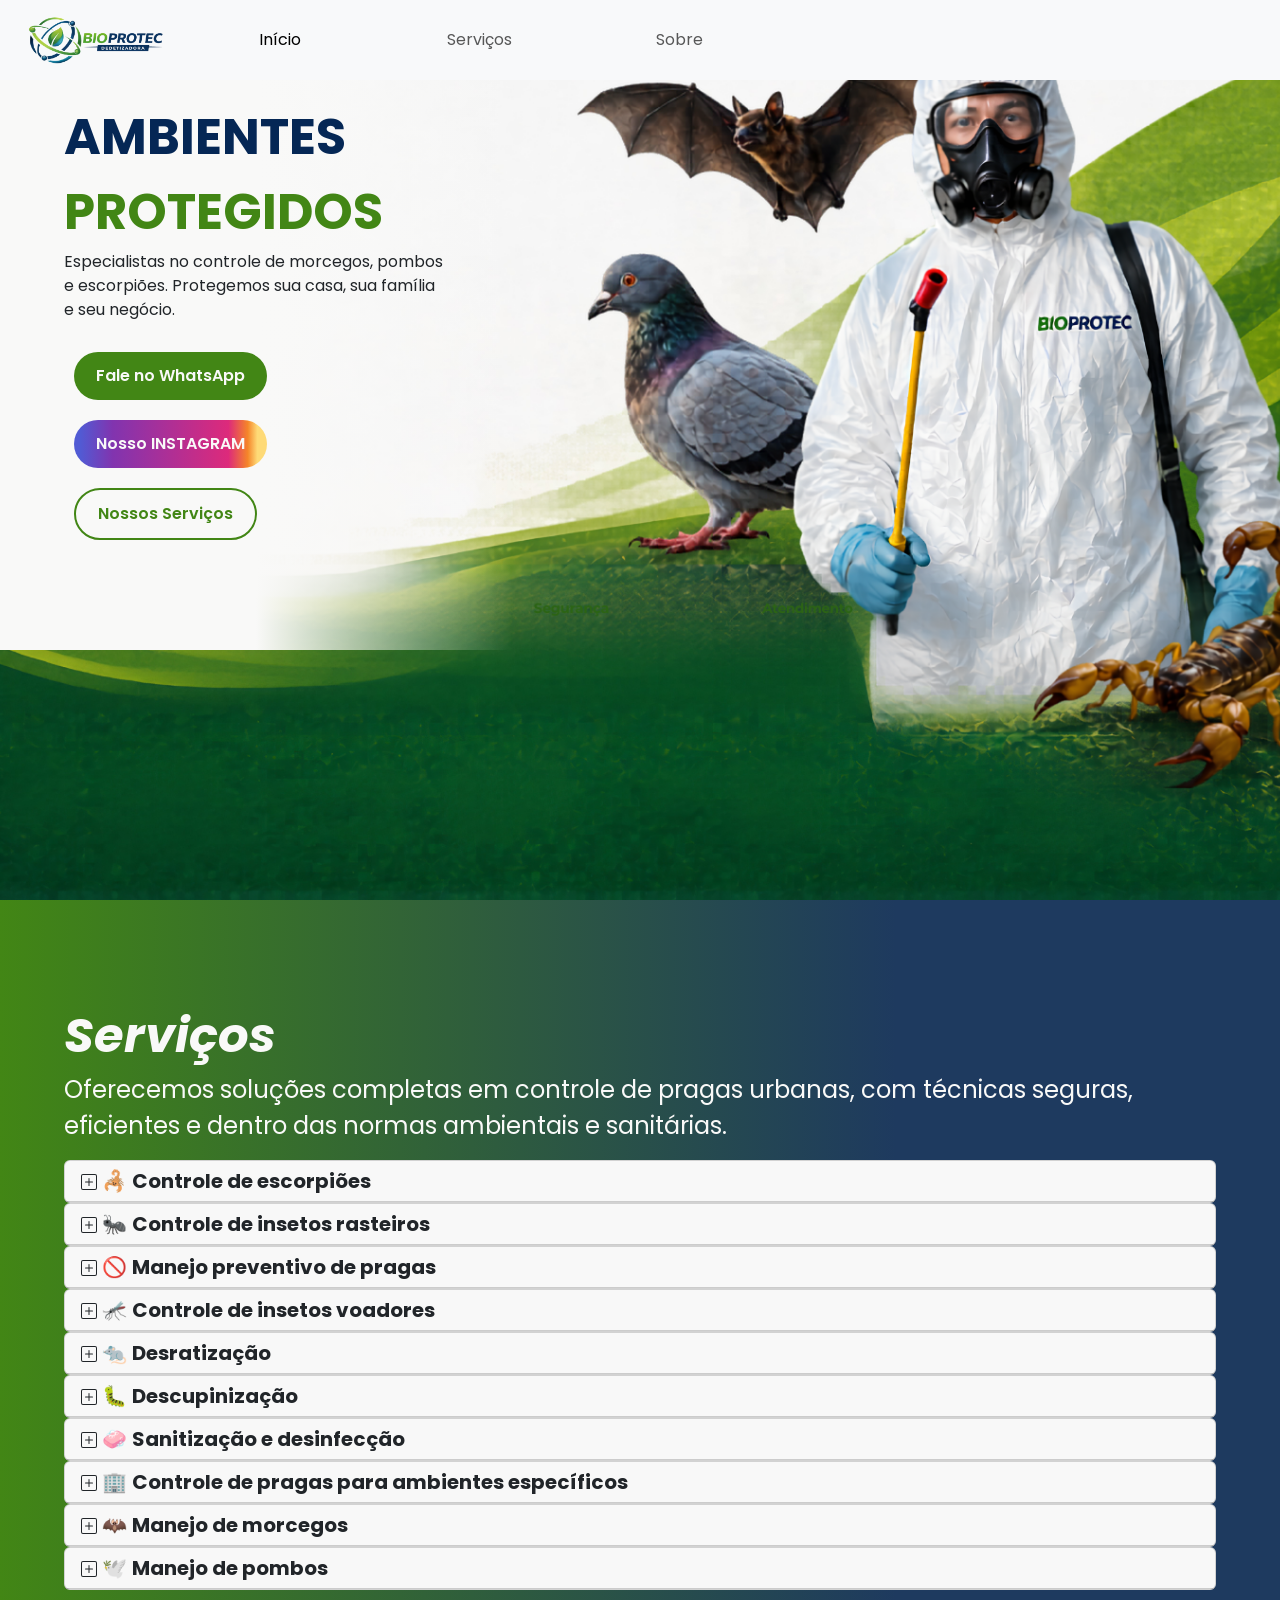
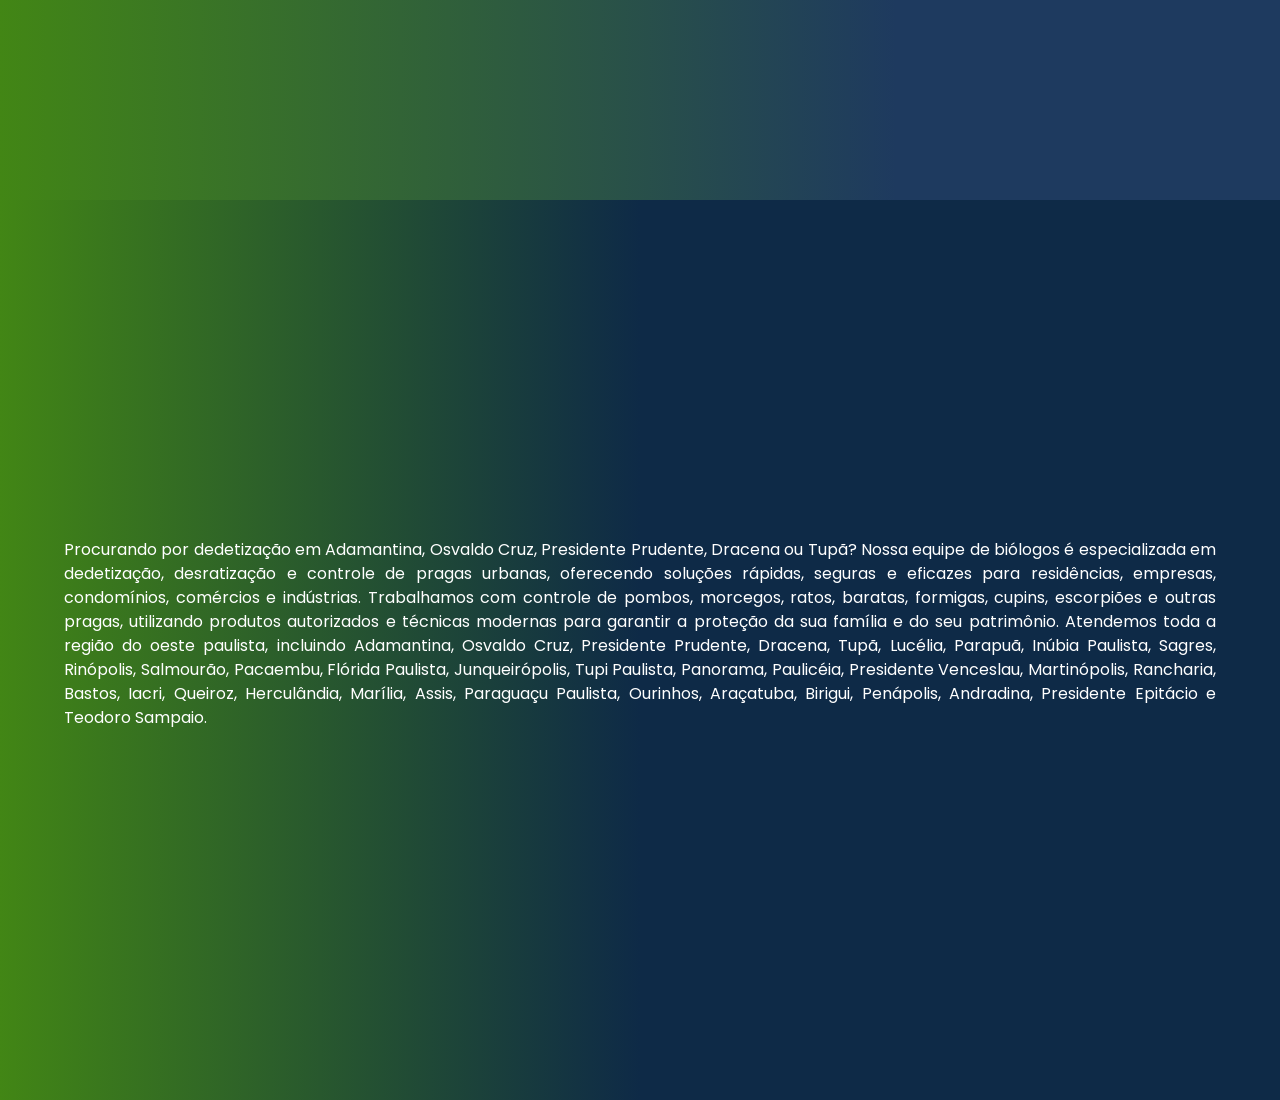
==== index.html @ 08769615 "incluindo tag google novamente" ====
<!DOCTYPE html>
<html lang="pt-br">
<head>
  <meta charset="UTF-8">
  <meta name="viewport" content="width=device-width, initial-scale=1.0">
  <title>Bioprotec Dedetizadora</title>

  <link rel="icon" href="bioprotec.ico" type="image/x-icon">

  <link href="https://cdn.jsdelivr.net/npm/bootstrap@5.0.2/dist/css/bootstrap.min.css" rel="stylesheet" integrity="sha384-EVSTQN3/azprG1Anm3QDgpJLIm9Nao0Yz1ztcQTwFspd3yD65VohhpuuCOmLASjC" crossorigin="anonymous">
  <script src="https://cdn.jsdelivr.net/npm/bootstrap@5.0.2/dist/js/bootstrap.bundle.min.js" integrity="sha384-MrcW6ZMFYlzcLA8Nl+NtUVF0sA7MsXsP1UyJoMp4YLEuNSfAP+JcXn/tWtIaxVXM" crossorigin="anonymous"></script>

  <link href="https://fonts.googleapis.com/css2?family=Poppins:wght@300;400;600;800&display=swap" rel="stylesheet">
  <link rel="stylesheet" href="index.css"></link>
  <!-- Google tag (gtag.js) -->
  <script async src="https://www.googletagmanager.com/gtag/js?id=AW-18064496749"></script>
  <script>
    window.dataLayer = window.dataLayer || [];
    function gtag(){dataLayer.push(arguments);}
    gtag('js', new Date());

    gtag('config', 'AW-18064496749');
  </script>

</head>
<body>

  <!-- Google tag (gtag.js) -->
  <script async src="https://www.googletagmanager.com/gtag/js?id=AW-18064496749"></script>
  <script>
    window.dataLayer = window.dataLayer || [];
    function gtag(){dataLayer.push(arguments);}
    gtag('js', new Date());

    gtag('config', 'AW-18064496749');
  </script>


  <nav class="navbar navbar-expand-lg navbar-light bg-light">
    <div class="container-fluid">
      <img src="img/logo.png" class="logo">
      <button class="navbar-toggler" type="button" data-bs-toggle="collapse" data-bs-target="#navbarTogglerDemo03" aria-controls="navbarTogglerDemo03" aria-expanded="false" aria-label="Toggle navigation">
        <span class="navbar-toggler-icon"></span>
      </button>
      <div class="collapse navbar-collapse" id="navbarTogglerDemo03">
        <ul class="navbar-nav me-auto mb-2 mb-lg-0">
          <li class="nav-item">
            <a class="nav-link active" aria-current="page" href="#">Início</a>
          </li>
          <li class="nav-item">
            <a class="nav-link" href="#servicos">Serviços</a>
          </li>
          <li class="nav-item">
            <a class="nav-link" href="#about">Sobre</a>
          </li>
        </ul>
      </div>
    </div>
  </nav>

  <section class="banner first">

    <div class="banner-text">
      <p class="titleAzul">AMBIENTES</p>
      <p class="titleVerde">PROTEGIDOS</p>
      <p class="description">
        Especialistas no controle de morcegos, pombos e escorpiões.
        Protegemos sua casa, sua família e seu negócio.
      </p>

      <div class="buttons">
        <a target="_blank" href="https://wa.me/5518997624189" class="btn btn-primario">Fale no WhatsApp</a>
        <a target="_blank" href="https://www.instagram.com/bioprotecdedetizadora?igsh=MXU1cW51bTk0NG4wMQ==" 
           class="btn btn-primario" 
           style="background: linear-gradient(90deg, #515BD4 3%, #8134AF 20%, #DD2A7B 80%, #F58529 90%, #FEDA77 95%);">Nosso INSTAGRAM</a>
        <a href="#servicos" class="btn btn-invertido">Nossos Serviços</a>
      </div>
    </div>

  </section>

  <section class="servicos" id="servicos">
    <div class="sectionHeader">
      <span class="sectionTitle">Serviços</span>
      <p class="sectionText">Oferecemos soluções completas em controle de pragas urbanas, com técnicas seguras, eficientes e dentro das normas ambientais e sanitárias.</p>
    </div>

    <div id="accordion" class="servicosItem">

      <div class="card">
        <div style="cursor: pointer;" class="card-header collapsed" id="headingOne" data-bs-toggle="collapse" data-bs-target="#collapseOne" aria-expanded="false" aria-controls="collapseOne">
          <h5 class="mb-0">
            <svg xmlns="http://www.w3.org/2000/svg" width="16" height="16" fill="currentColor" class="bi bi-plus-square" viewBox="0 0 16 16">
              <path d="M14 1a1 1 0 0 1 1 1v12a1 1 0 0 1-1 1H2a1 1 0 0 1-1-1V2a1 1 0 0 1 1-1zM2 0a2 2 0 0 0-2 2v12a2 2 0 0 0 2 2h12a2 2 0 0 0 2-2V2a2 2 0 0 0-2-2z"/>
              <path d="M8 4a.5.5 0 0 1 .5.5v3h3a.5.5 0 0 1 0 1h-3v3a.5.5 0 0 1-1 0v-3h-3a.5.5 0 0 1 0-1h3v-3A.5.5 0 0 1 8 4"/>
            </svg>
            🦂 <strong>Controle de escorpiões</strong>
          </h5>
        </div>

        <div id="collapseOne" class="collapse" aria-labelledby="headingOne" data-bs-parent="#accordion">
          <div class="card-body">
            Serviço prioritário de prevenção e eliminação de escorpiões em ambientes residenciais, comerciais e industriais. O trabalho inclui aplicação de produtos em áreas críticas como ralos, frestas, jardins e entulhos, além de medidas preventivas para reduzir abrigos e a presença de insetos que servem de alimento, diminuindo significativamente o risco de aparecimento desses animais peçonhentos.
          </div>
        </div>
      </div>

      <div class="card">
        <div style="cursor: pointer;" class="card-header" id="headingTwo" data-bs-toggle="collapse" data-bs-target="#collapseTwo" aria-expanded="false" aria-controls="collapseTwo">
          <h5 class="mb-0">
            <svg xmlns="http://www.w3.org/2000/svg" width="16" height="16" fill="currentColor" class="bi bi-plus-square" viewBox="0 0 16 16">
              <path d="M14 1a1 1 0 0 1 1 1v12a1 1 0 0 1-1 1H2a1 1 0 0 1-1-1V2a1 1 0 0 1 1-1zM2 0a2 2 0 0 0-2 2v12a2 2 0 0 0 2 2h12a2 2 0 0 0 2-2V2a2 2 0 0 0-2-2z"/>
              <path d="M8 4a.5.5 0 0 1 .5.5v3h3a.5.5 0 0 1 0 1h-3v3a.5.5 0 0 1-1 0v-3h-3a.5.5 0 0 1 0-1h3v-3A.5.5 0 0 1 8 4"/>
            </svg>
            🐜 <strong>Controle de insetos rasteiros</strong>
          </h5>
        </div>

        <div id="collapseTwo" class="collapse" aria-labelledby="headingTwo" data-bs-parent="#accordion">
          <div class="card-body">
            Eliminação e prevenção de baratas, formigas, pulgas e traças, com aplicação de produtos específicos e medidas de bloqueio para evitar reinfestações.
          </div>
        </div>
      </div>

      <div class="card">
        <div style="cursor: pointer;" class="card-header" id="headingThree" data-bs-toggle="collapse" data-bs-target="#collapseThree" aria-expanded="false" aria-controls="collapseThree">
          <h5 class="mb-0">
            <svg xmlns="http://www.w3.org/2000/svg" width="16" height="16" fill="currentColor" class="bi bi-plus-square" viewBox="0 0 16 16">
              <path d="M14 1a1 1 0 0 1 1 1v12a1 1 0 0 1-1 1H2a1 1 0 0 1-1-1V2a1 1 0 0 1 1-1zM2 0a2 2 0 0 0-2 2v12a2 2 0 0 0 2 2h12a2 2 0 0 0 2-2V2a2 2 0 0 0-2-2z"/>
              <path d="M8 4a.5.5 0 0 1 .5.5v3h3a.5.5 0 0 1 0 1h-3v3a.5.5 0 0 1-1 0v-3h-3a.5.5 0 0 1 0-1h3v-3A.5.5 0 0 1 8 4"/>
            </svg>
            🚫 <strong>Manejo preventivo de pragas</strong>
          </h5>
        </div>

        <div id="collapseThree" class="collapse" aria-labelledby="headingThree" data-bs-parent="#accordion">
          <div class="card-body">
            Ações preventivas como inspeções, monitoramento e aplicação estratégica de produtos para evitar infestações futuras.
          </div>
        </div>
      </div>

      <div class="card">
        <div style="cursor: pointer;" class="card-header" id="headingFour" data-bs-toggle="collapse" data-bs-target="#collapseFour" aria-expanded="false" aria-controls="collapseFour">
          <h5 class="mb-0">
            <svg xmlns="http://www.w3.org/2000/svg" width="16" height="16" fill="currentColor" class="bi bi-plus-square" viewBox="0 0 16 16">
              <path d="M14 1a1 1 0 0 1 1 1v12a1 1 0 0 1-1 1H2a1 1 0 0 1-1-1V2a1 1 0 0 1 1-1zM2 0a2 2 0 0 0-2 2v12a2 2 0 0 0 2 2h12a2 2 0 0 0 2-2V2a2 2 0 0 0-2-2z"/>
              <path d="M8 4a.5.5 0 0 1 .5.5v3h3a.5.5 0 0 1 0 1h-3v3a.5.5 0 0 1-1 0v-3h-3a.5.5 0 0 1 0-1h3v-3A.5.5 0 0 1 8 4"/>
            </svg>
            🦟 <strong>Controle de insetos voadores</strong>
          </h5>
        </div>

        <div id="collapseFour" class="collapse" aria-labelledby="headingFour" data-bs-parent="#accordion">
          <div class="card-body">
            Combate a mosquitos, moscas, marimbondos e outros insetos voadores, reduzindo riscos à saúde e o desconforto em ambientes internos e externos.
          </div>
        </div>
      </div>

      <div class="card">
        <div style="cursor: pointer;" class="card-header" id="headingFive" data-bs-toggle="collapse" data-bs-target="#collapseFive" aria-expanded="false" aria-controls="collapseFive">
          <h5 class="mb-0">
            <svg xmlns="http://www.w3.org/2000/svg" width="16" height="16" fill="currentColor" class="bi bi-plus-square" viewBox="0 0 16 16">
              <path d="M14 1a1 1 0 0 1 1 1v12a1 1 0 0 1-1 1H2a1 1 0 0 1-1-1V2a1 1 0 0 1 1-1zM2 0a2 2 0 0 0-2 2v12a2 2 0 0 0 2 2h12a2 2 0 0 0 2-2V2a2 2 0 0 0-2-2z"/>
              <path d="M8 4a.5.5 0 0 1 .5.5v3h3a.5.5 0 0 1 0 1h-3v3a.5.5 0 0 1-1 0v-3h-3a.5.5 0 0 1 0-1h3v-3A.5.5 0 0 1 8 4"/>
            </svg>
            🐀 <strong>Desratização</strong>
          </h5>
        </div>

        <div id="collapseFive" class="collapse" aria-labelledby="headingFive" data-bs-parent="#accordion">
          <div class="card-body">
            Controle de ratos e camundongos por meio de iscas, armadilhas e vedação de acessos, garantindo a eliminação e prevenção de novas infestações.
          </div>
        </div>
      </div>

      <div class="card">
        <div style="cursor: pointer;" class="card-header" id="headingSix" data-bs-toggle="collapse" data-bs-target="#collapseSix" aria-expanded="false" aria-controls="collapseSix">
          <h5 class="mb-0">
            <svg xmlns="http://www.w3.org/2000/svg" width="16" height="16" fill="currentColor" class="bi bi-plus-square" viewBox="0 0 16 16">
              <path d="M14 1a1 1 0 0 1 1 1v12a1 1 0 0 1-1 1H2a1 1 0 0 1-1-1V2a1 1 0 0 1 1-1zM2 0a2 2 0 0 0-2 2v12a2 2 0 0 0 2 2h12a2 2 0 0 0 2-2V2a2 2 0 0 0-2-2z"/>
              <path d="M8 4a.5.5 0 0 1 .5.5v3h3a.5.5 0 0 1 0 1h-3v3a.5.5 0 0 1-1 0v-3h-3a.5.5 0 0 1 0-1h3v-3A.5.5 0 0 1 8 4"/>
            </svg>
            🐛 <strong>Descupinização</strong>
          </h5>
        </div>

        <div id="collapseSix" class="collapse" aria-labelledby="headingSix" data-bs-parent="#accordion">
          <div class="card-body">
            Tratamento especializado contra cupins, protegendo estruturas, móveis e madeiras com técnicas de aplicação preventiva e corretiva.
          </div>
        </div>
      </div>

      <div class="card">
        <div style="cursor: pointer;" class="card-header" id="headingSeven" data-bs-toggle="collapse" data-bs-target="#collapseSeven" aria-expanded="false" aria-controls="collapseSeven">
          <h5 class="mb-0">
            <svg xmlns="http://www.w3.org/2000/svg" width="16" height="16" fill="currentColor" class="bi bi-plus-square" viewBox="0 0 16 16">
              <path d="M14 1a1 1 0 0 1 1 1v12a1 1 0 0 1-1 1H2a1 1 0 0 1-1-1V2a1 1 0 0 1 1-1zM2 0a2 2 0 0 0-2 2v12a2 2 0 0 0 2 2h12a2 2 0 0 0 2-2V2a2 2 0 0 0-2-2z"/>
              <path d="M8 4a.5.5 0 0 1 .5.5v3h3a.5.5 0 0 1 0 1h-3v3a.5.5 0 0 1-1 0v-3h-3a.5.5 0 0 1 0-1h3v-3A.5.5 0 0 1 8 4"/>
            </svg>
            🧼 <strong>Sanitização e desinfecção</strong>
          </h5>
        </div>

        <div id="collapseSeven" class="collapse" aria-labelledby="headingSeven" data-bs-parent="#accordion">
          <div class="card-body">
            Higienização profunda de ambientes para eliminação de vírus, bactérias e fungos, promovendo mais segurança e bem-estar.
          </div>
        </div>
      </div>

      <div class="card">
        <div style="cursor: pointer;" class="card-header" id="headingEight" data-bs-toggle="collapse" data-bs-target="#collapseEight" aria-expanded="false" aria-controls="collapseEight">
          <h5 class="mb-0">
            <svg xmlns="http://www.w3.org/2000/svg" width="16" height="16" fill="currentColor" class="bi bi-plus-square" viewBox="0 0 16 16">
              <path d="M14 1a1 1 0 0 1 1 1v12a1 1 0 0 1-1 1H2a1 1 0 0 1-1-1V2a1 1 0 0 1 1-1zM2 0a2 2 0 0 0-2 2v12a2 2 0 0 0 2 2h12a2 2 0 0 0 2-2V2a2 2 0 0 0-2-2z"/>
              <path d="M8 4a.5.5 0 0 1 .5.5v3h3a.5.5 0 0 1 0 1h-3v3a.5.5 0 0 1-1 0v-3h-3a.5.5 0 0 1 0-1h3v-3A.5.5 0 0 1 8 4"/>
            </svg>
            🏢 <strong>Controle de pragas para ambientes específicos</strong>
          </h5>
        </div>

        <div id="collapseEight" class="collapse" aria-labelledby="headingEight" data-bs-parent="#accordion">
          <div class="card-body">
            Soluções personalizadas para residências, comércios, indústrias, restaurantes, condomínios e instituições de saúde, respeitando exigências sanitárias.
          </div>
        </div>
      </div>

      <div class="card">
        <div style="cursor: pointer;" class="card-header" id="headingNine" data-bs-toggle="collapse" data-bs-target="#collapseNine" aria-expanded="false" aria-controls="collapseNine">
          <h5 class="mb-0">
            <svg xmlns="http://www.w3.org/2000/svg" width="16" height="16" fill="currentColor" class="bi bi-plus-square" viewBox="0 0 16 16">
              <path d="M14 1a1 1 0 0 1 1 1v12a1 1 0 0 1-1 1H2a1 1 0 0 1-1-1V2a1 1 0 0 1 1-1zM2 0a2 2 0 0 0-2 2v12a2 2 0 0 0 2 2h12a2 2 0 0 0 2-2V2a2 2 0 0 0-2-2z"/>
              <path d="M8 4a.5.5 0 0 1 .5.5v3h3a.5.5 0 0 1 0 1h-3v3a.5.5 0 0 1-1 0v-3h-3a.5.5 0 0 1 0-1h3v-3A.5.5 0 0 1 8 4"/>
            </svg>
            🦇 <strong>Manejo de morcegos</strong>
          </h5>
        </div>

        <div id="collapseNine" class="collapse" aria-labelledby="headingNine" data-bs-parent="#accordion">
          <div class="card-body">
            Controle seguro e não letal da presença de morcegos, com técnicas de exclusão e vedação de acessos, respeitando a legislação ambiental.
          </div>
        </div>
      </div>

      <div class="card">
        <div style="cursor: pointer;" class="card-header" id="headingTen" data-bs-toggle="collapse" data-bs-target="#collapseTen" aria-expanded="false" aria-controls="collapseTen">
          <h5 class="mb-0">
            <svg xmlns="http://www.w3.org/2000/svg" width="16" height="16" fill="currentColor" class="bi bi-plus-square" viewBox="0 0 16 16">
              <path d="M14 1a1 1 0 0 1 1 1v12a1 1 0 0 1-1 1H2a1 1 0 0 1-1-1V2a1 1 0 0 1 1-1zM2 0a2 2 0 0 0-2 2v12a2 2 0 0 0 2 2h12a2 2 0 0 0 2-2V2a2 2 0 0 0-2-2z"/>
              <path d="M8 4a.5.5 0 0 1 .5.5v3h3a.5.5 0 0 1 0 1h-3v3a.5.5 0 0 1-1 0v-3h-3a.5.5 0 0 1 0-1h3v-3A.5.5 0 0 1 8 4"/>
            </svg>
            🕊️ <strong>Manejo de pombos</strong>
          </h5>
        </div>

        <div id="collapseTen" class="collapse" aria-labelledby="headingTen" data-bs-parent="#accordion">
          <div class="card-body">
            Métodos de afastamento e controle de pombos em áreas urbanas, utilizando barreiras físicas e repelentes para evitar riscos à saúde e danos estruturais.
          </div>
        </div>
      </div>

    </div>
  
  </section>

  
  <section class="footer" id="about">
    <div class="footer-content">

      <p>Procurando por dedetização em Adamantina, Osvaldo Cruz, Presidente Prudente, Dracena ou Tupã? 
        Nossa equipe de biólogos é especializada em dedetização, desratização e controle de pragas urbanas, 
        oferecendo soluções rápidas, seguras e eficazes para residências, empresas, condomínios, comércios 
        e indústrias. Trabalhamos com controle de pombos, morcegos, ratos, baratas, formigas, cupins, 
        escorpiões e outras pragas, utilizando produtos autorizados e técnicas modernas para garantir a 
        proteção da sua família e do seu patrimônio.
        Atendemos toda a região do oeste paulista, incluindo Adamantina, Osvaldo Cruz, Presidente Prudente, 
        Dracena, Tupã, Lucélia, Parapuã, Inúbia Paulista, Sagres, Rinópolis, Salmourão, Pacaembu, 
        Flórida Paulista, Junqueirópolis, Tupi Paulista, Panorama, Paulicéia, Presidente Venceslau, 
        Martinópolis, Rancharia, Bastos, Iacri, Queiroz, Herculândia, Marília, Assis, Paraguaçu Paulista, 
        Ourinhos, Araçatuba, Birigui, Penápolis, Andradina, Presidente Epitácio e Teodoro Sampaio.</p>
      <p>
        
      </p>
    </div>

  </section>

</body>
</html>
---- index.css ----
/* width */
    ::-webkit-scrollbar {
      width: 10px;
    }

    /* Track */
    ::-webkit-scrollbar-track {
      background: #e5ffd3; 
    }
    
    /* Handle */
    ::-webkit-scrollbar-thumb {
      background: #c5ff9e; 
    }

    /* Handle on hover */
    ::-webkit-scrollbar-thumb:hover {
      background: #88de4f; 
    }

    * {
      margin: 0;
      padding: 0;
      box-sizing: border-box;
      font-family: 'Poppins', sans-serif;
    }

    body {
      background: #F9F9F8;
      overflow-x: hidden;
      min-width: 500px;
    }

    section{
      padding: 100px 5%;
      min-height: 100vh;
      width: 100vw;
      min-width: 500px;
      z-index: 1;
    }

    .servicos{
      background: linear-gradient(270deg, #1e3a5f 30%, #428615 100%);
      color: #F9F9F8;
      padding: 100px 5%;
    }

    .contatos{
      background: linear-gradient(270deg, #1e3a5f 30%, #428615 100%);
      color: #F9F9F8;
      padding: 100px 5%;
    }

    .itemHeader{
      background-color: #F9F9F8;
      width: 100%;
      height: 50px;
      
      display: flex;
      align-items: center;
      padding: 10px;
    }

    .servicosItem{
      text-decoration: none;
      color:#428615;
      font-size: 16px;
      vertical-align: middle;

    }

    .sectionText{
      color: #F9F9F8;
      font-size: 24px;
    }

    .sectionTitle{
      font-size: 48px;
      font-weight: bold;
      font-style: italic;
      color:#F9F9F8;
    }

    .contatos{
  
    }

    .logo {
      height: 50px;
    }

    .logo span {
      color: #428615;
    }

    .navbar{
      position: fixed;
      top: 0;
      height: min-content;
    }

    nav{
      display: flex;
      width: 100vw;
      height: 100%;
      font-size: 16px;
      padding-top: 0px !important;
      padding-bottom: 0px !important;
      z-index: 2;
      min-width: 500px;
    }

    .nav-item{
      width: 100%;
      display: flex;
      justify-content: center;
      margin: 0px !important;
      padding: 10px;
    }

    .nav-link:hover{
      color: #F9F9F8 !important;
      font-weight: 500;
      background-color: #1e3a5f;
    }

    .navbar-collapse{
      height: stretch
    }

    .navbar-collapse ul{
      display: flex;
      justify-content: center;
      height: 100%;
    }

    .navbar-collapse a{
      margin: 0px !important;
      width: 100%;
      display: flex;
      justify-content: center;
    }

    .navbar-collapse ul li{
      width: 100%;
      min-width: 200px;
      display: flex;
      justify-content: center;
      height: 100%;
      padding: 0px;
    }

    nav a {

      display: flex;
      align-items: center;
      width: min-content;
      padding-left: 15px;
      padding-right: 15px;

      margin: 0;
      text-decoration: none;
      color: #1e3a5f;
      font-weight: 500;
      height: 100%;

    }

    img{
        margin: 15px;
        height: 100px;
    }

    .btn-whatsapp {
      background: #428615;
      color: #F9F9F8;
      padding: 10px 18px;
      border-radius: 25px;
      text-decoration: none;
      font-weight: 600;
    }

    .btn-whatsapp:hover {
      background: #428615;
      color: #F9F9F8;
      padding: 10px 18px;
      border-radius: 25px;
      text-decoration: none;
      font-weight: 600;
    }

    .buttons {
      margin-top: 20px;
    }

    .btn {
      padding: 12px 22px;
      border-radius: 30px;
      text-decoration: none;
      font-weight: 600;
      margin: 10px;
    }

    .btn:hover{
      color: #F9F9F8;
      background: #428615;
    }

    .btn-primario {
      background: #428615;
      color: #F9F9F8;
      border:#428615;
    }

    .btn-primario:hover {
      background: #428615;
      color: #F9F9F8;
      border:#428615;
    }

    .btn-invertido {
      border: 2px solid #428615;
      color: #428615;
    }

    .banner{
      display: flex;
        width: 100vw;
        background-image: url(/img/background2.png);
        background-position: top;
        background-repeat: no-repeat;
        background-size: cover;
        padding: 0px;
        min-width: 500px;
    }

    .banner-text{
        height: -webkit-fill-available;
        display: flex;
        flex-direction: column;
        align-items: flex-start;
        justify-content: flex-start;
        width: 40%;
        min-width: 500px;

        background: linear-gradient(90deg, #F9F9F8 50%, #f9f9f800 100%);
        padding: 100px 5%;
        
    }

    .banner-text .titleAzul{
        font-size: 50px;
        font-weight: bold;
        color: #052755;
    }

    .banner-text .titleVerde{
        font-size: 50px;
        font-weight: bold;
        color: #428615;
    }

    .banner-text p{
      margin: 0px;
    }

    /* BENEFITS */
    .benefits {
      background: white;
      margin: -40px auto;
      width: 85%;
      border-radius: 15px;
      display: flex;
      justify-content: space-around;
      padding: 25px;
      box-shadow: 0 10px 25px rgba(0,0,0,0.08);
    }

    .benefit {
      text-align: center;
      max-width: 200px;
    }

    .benefit h3 {
      color: #0e2a47;
      margin-bottom: 5px;
    }

    .benefit p {
      font-size: 14px;
      color: #666;
    }

    /* FOOTER CTA */
    .footer {
      background: linear-gradient(270deg, #0e2a47 50%, #428615 100%);
      color: white;
      padding: 60px 5%;
      display: flex;
      justify-content: space-between;
      align-items: center;
    }

    .footer h2 {
      font-size: 28px;
    }

    .footer-content{
      display: flex;
      flex-direction: column;
      text-align: justify;
    }
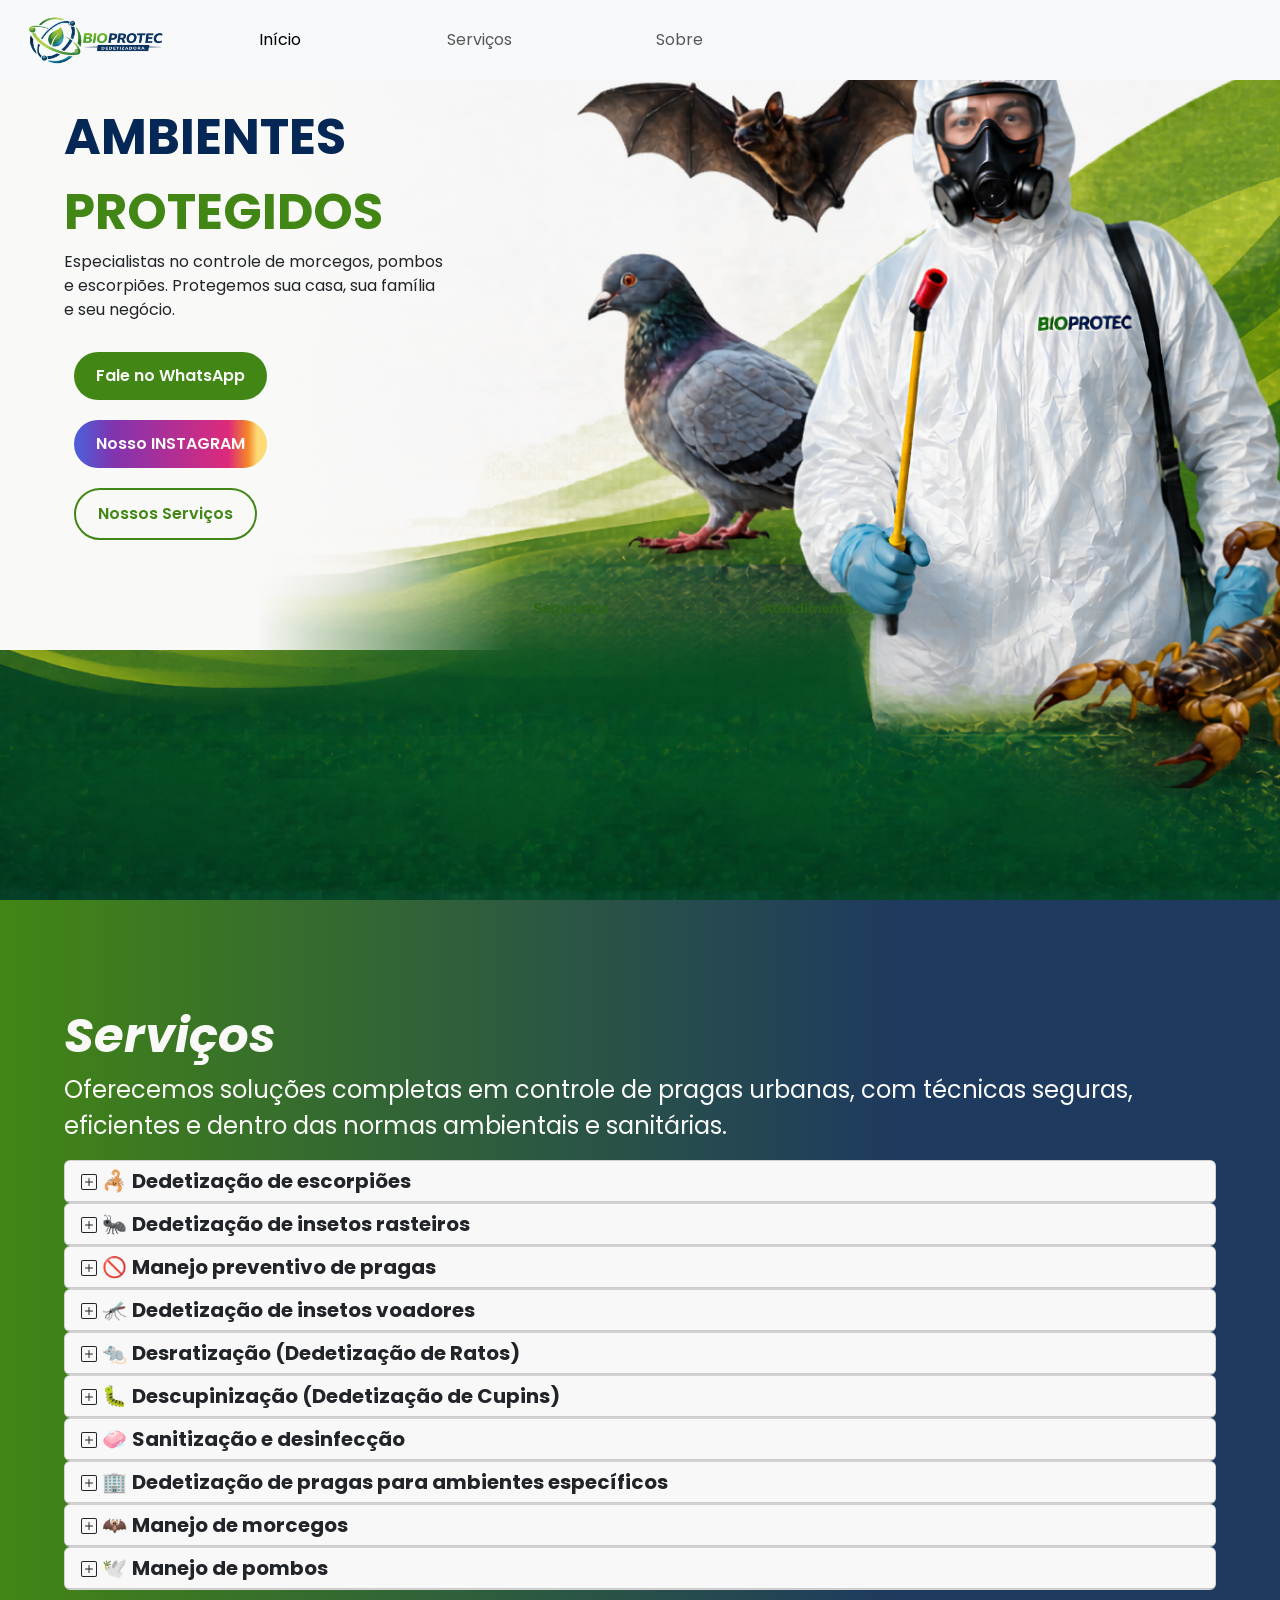
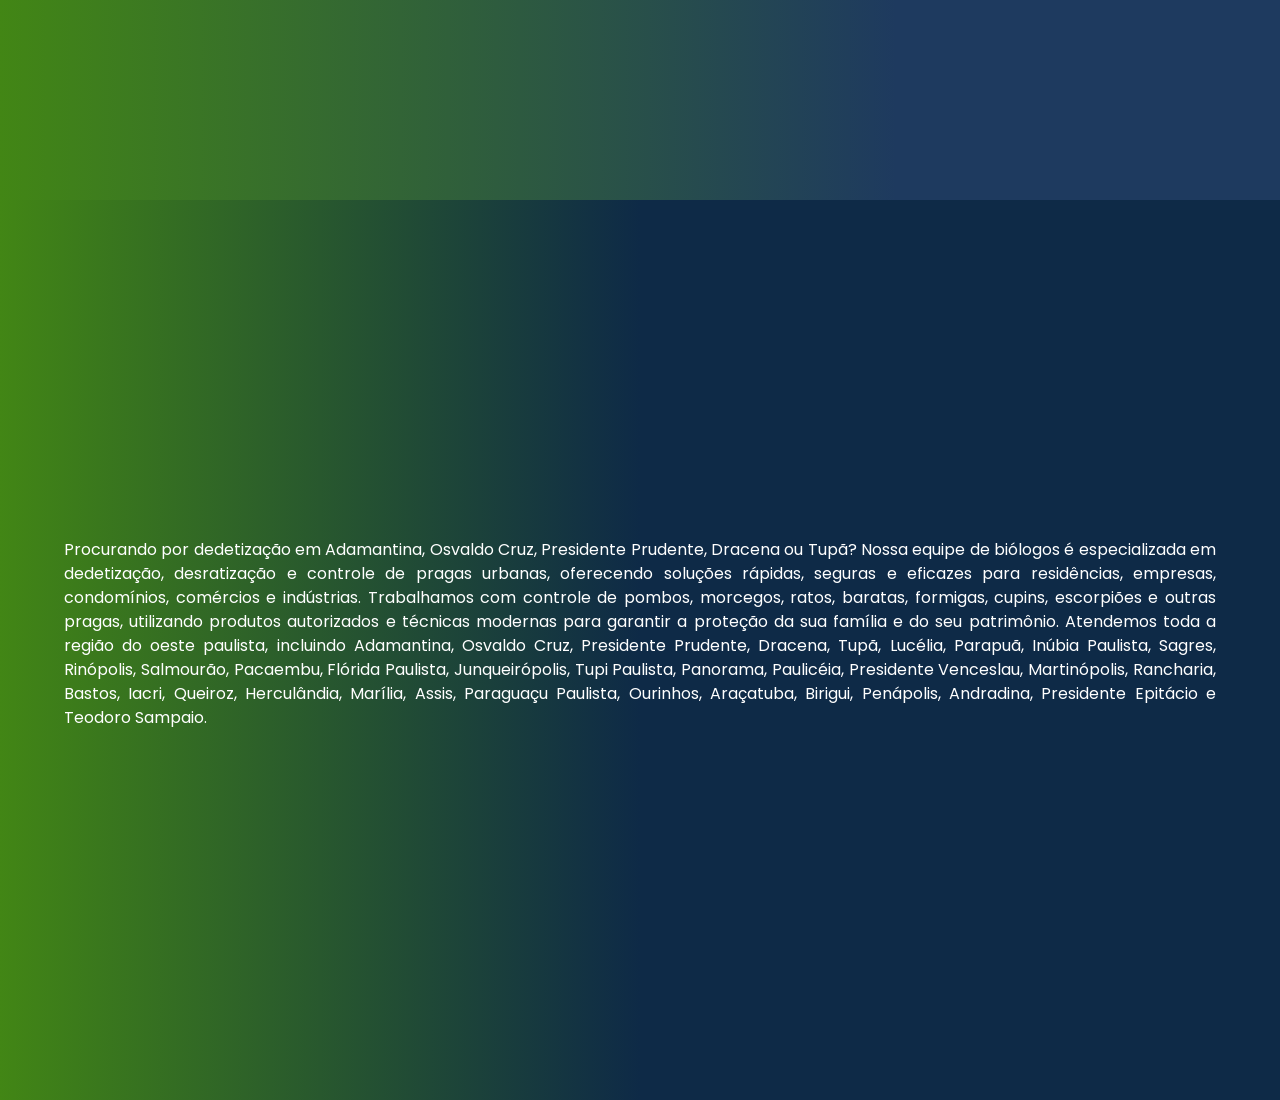
==== commit a72cc7be: "atualização do link de whatsapp" ====
--- a/index.html
+++ b/index.html
@@ -69,7 +69,7 @@
       </p>
 
       <div class="buttons">
-        <a target="_blank" href="https://wa.me/5518997624189" class="btn btn-primario">Fale no WhatsApp</a>
+        <a target="_blank" href="https://wa.me/5518997632530?text=Ol%C3%A1!%20Vim%20atrav%C3%A9s%20do%20site%20da%20Bioprotec%20Dedetizadora" class="btn btn-primario">Fale no WhatsApp</a>
         <a target="_blank" href="https://www.instagram.com/bioprotecdedetizadora?igsh=MXU1cW51bTk0NG4wMQ==" 
            class="btn btn-primario" 
            style="background: linear-gradient(90deg, #515BD4 3%, #8134AF 20%, #DD2A7B 80%, #F58529 90%, #FEDA77 95%);">Nosso INSTAGRAM</a>
@@ -94,7 +94,7 @@
               <path d="M14 1a1 1 0 0 1 1 1v12a1 1 0 0 1-1 1H2a1 1 0 0 1-1-1V2a1 1 0 0 1 1-1zM2 0a2 2 0 0 0-2 2v12a2 2 0 0 0 2 2h12a2 2 0 0 0 2-2V2a2 2 0 0 0-2-2z"/>
               <path d="M8 4a.5.5 0 0 1 .5.5v3h3a.5.5 0 0 1 0 1h-3v3a.5.5 0 0 1-1 0v-3h-3a.5.5 0 0 1 0-1h3v-3A.5.5 0 0 1 8 4"/>
             </svg>
-            🦂 <strong>Controle de escorpiões</strong>
+            🦂 <strong>Dedetização de escorpiões</strong>
           </h5>
         </div>
 
@@ -112,7 +112,7 @@
               <path d="M14 1a1 1 0 0 1 1 1v12a1 1 0 0 1-1 1H2a1 1 0 0 1-1-1V2a1 1 0 0 1 1-1zM2 0a2 2 0 0 0-2 2v12a2 2 0 0 0 2 2h12a2 2 0 0 0 2-2V2a2 2 0 0 0-2-2z"/>
               <path d="M8 4a.5.5 0 0 1 .5.5v3h3a.5.5 0 0 1 0 1h-3v3a.5.5 0 0 1-1 0v-3h-3a.5.5 0 0 1 0-1h3v-3A.5.5 0 0 1 8 4"/>
             </svg>
-            🐜 <strong>Controle de insetos rasteiros</strong>
+            🐜 <strong>Dedetização de insetos rasteiros</strong>
           </h5>
         </div>
 
@@ -148,7 +148,7 @@
               <path d="M14 1a1 1 0 0 1 1 1v12a1 1 0 0 1-1 1H2a1 1 0 0 1-1-1V2a1 1 0 0 1 1-1zM2 0a2 2 0 0 0-2 2v12a2 2 0 0 0 2 2h12a2 2 0 0 0 2-2V2a2 2 0 0 0-2-2z"/>
               <path d="M8 4a.5.5 0 0 1 .5.5v3h3a.5.5 0 0 1 0 1h-3v3a.5.5 0 0 1-1 0v-3h-3a.5.5 0 0 1 0-1h3v-3A.5.5 0 0 1 8 4"/>
             </svg>
-            🦟 <strong>Controle de insetos voadores</strong>
+            🦟 <strong>Dedetização de insetos voadores</strong>
           </h5>
         </div>
 
@@ -166,7 +166,7 @@
               <path d="M14 1a1 1 0 0 1 1 1v12a1 1 0 0 1-1 1H2a1 1 0 0 1-1-1V2a1 1 0 0 1 1-1zM2 0a2 2 0 0 0-2 2v12a2 2 0 0 0 2 2h12a2 2 0 0 0 2-2V2a2 2 0 0 0-2-2z"/>
               <path d="M8 4a.5.5 0 0 1 .5.5v3h3a.5.5 0 0 1 0 1h-3v3a.5.5 0 0 1-1 0v-3h-3a.5.5 0 0 1 0-1h3v-3A.5.5 0 0 1 8 4"/>
             </svg>
-            🐀 <strong>Desratização</strong>
+            🐀 <strong>Desratização (Dedetização de Ratos)</strong>
           </h5>
         </div>
 
@@ -184,7 +184,7 @@
               <path d="M14 1a1 1 0 0 1 1 1v12a1 1 0 0 1-1 1H2a1 1 0 0 1-1-1V2a1 1 0 0 1 1-1zM2 0a2 2 0 0 0-2 2v12a2 2 0 0 0 2 2h12a2 2 0 0 0 2-2V2a2 2 0 0 0-2-2z"/>
               <path d="M8 4a.5.5 0 0 1 .5.5v3h3a.5.5 0 0 1 0 1h-3v3a.5.5 0 0 1-1 0v-3h-3a.5.5 0 0 1 0-1h3v-3A.5.5 0 0 1 8 4"/>
             </svg>
-            🐛 <strong>Descupinização</strong>
+            🐛 <strong>Descupinização (Dedetização de Cupins)</strong>
           </h5>
         </div>
 
@@ -220,7 +220,7 @@
               <path d="M14 1a1 1 0 0 1 1 1v12a1 1 0 0 1-1 1H2a1 1 0 0 1-1-1V2a1 1 0 0 1 1-1zM2 0a2 2 0 0 0-2 2v12a2 2 0 0 0 2 2h12a2 2 0 0 0 2-2V2a2 2 0 0 0-2-2z"/>
               <path d="M8 4a.5.5 0 0 1 .5.5v3h3a.5.5 0 0 1 0 1h-3v3a.5.5 0 0 1-1 0v-3h-3a.5.5 0 0 1 0-1h3v-3A.5.5 0 0 1 8 4"/>
             </svg>
-            🏢 <strong>Controle de pragas para ambientes específicos</strong>
+            🏢 <strong>Dedetização de pragas para ambientes específicos</strong>
           </h5>
         </div>
 
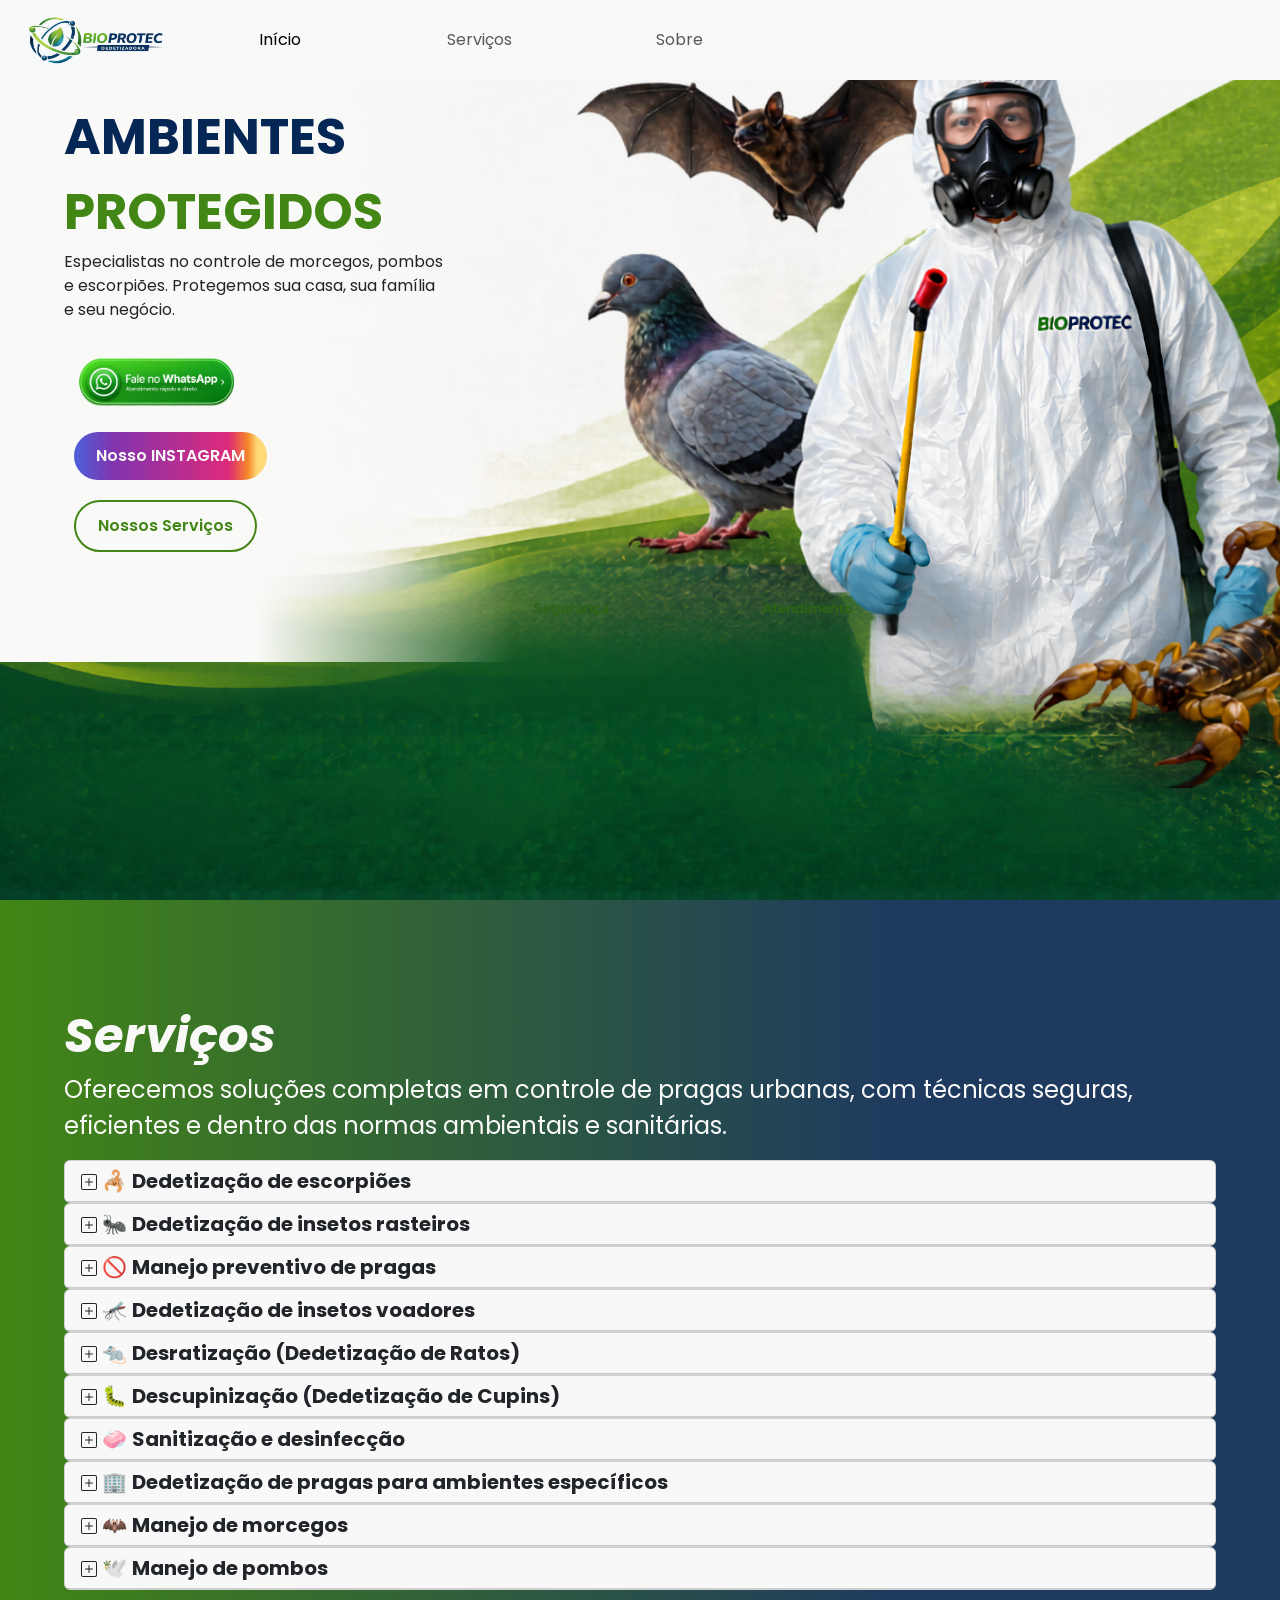
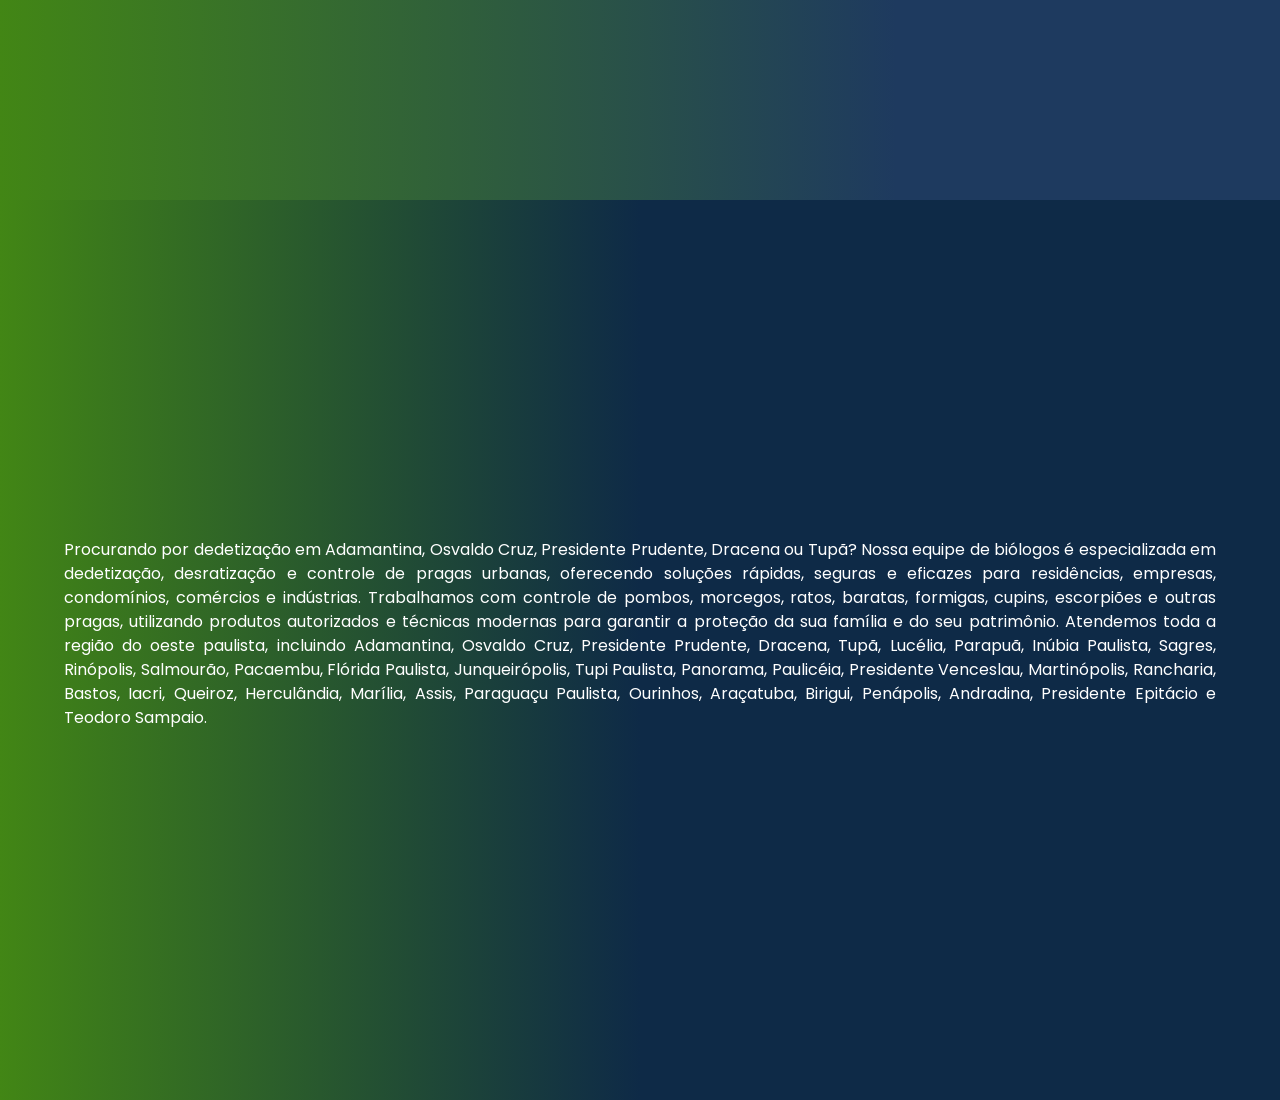
==== commit 8f39aff1: "modificando botão wpp" ====
--- a/index.html
+++ b/index.html
@@ -69,7 +69,8 @@
       </p>
 
       <div class="buttons">
-        <a target="_blank" href="https://wa.me/5518997632530?text=Ol%C3%A1!%20Vim%20atrav%C3%A9s%20do%20site%20da%20Bioprotec%20Dedetizadora" class="btn btn-primario">Fale no WhatsApp</a>
+        <a target="_blank" href="https://wa.me/5518997624189?text=Ol%C3%A1!%20Vim%20atrav%C3%A9s%20do%20site%20da%20Bioprotec%20Dedetizadora">
+            <img src="img/whatsapp2.png" style="height: 50px;"></a>
         <a target="_blank" href="https://www.instagram.com/bioprotecdedetizadora?igsh=MXU1cW51bTk0NG4wMQ==" 
            class="btn btn-primario" 
            style="background: linear-gradient(90deg, #515BD4 3%, #8134AF 20%, #DD2A7B 80%, #F58529 90%, #FEDA77 95%);">Nosso INSTAGRAM</a>
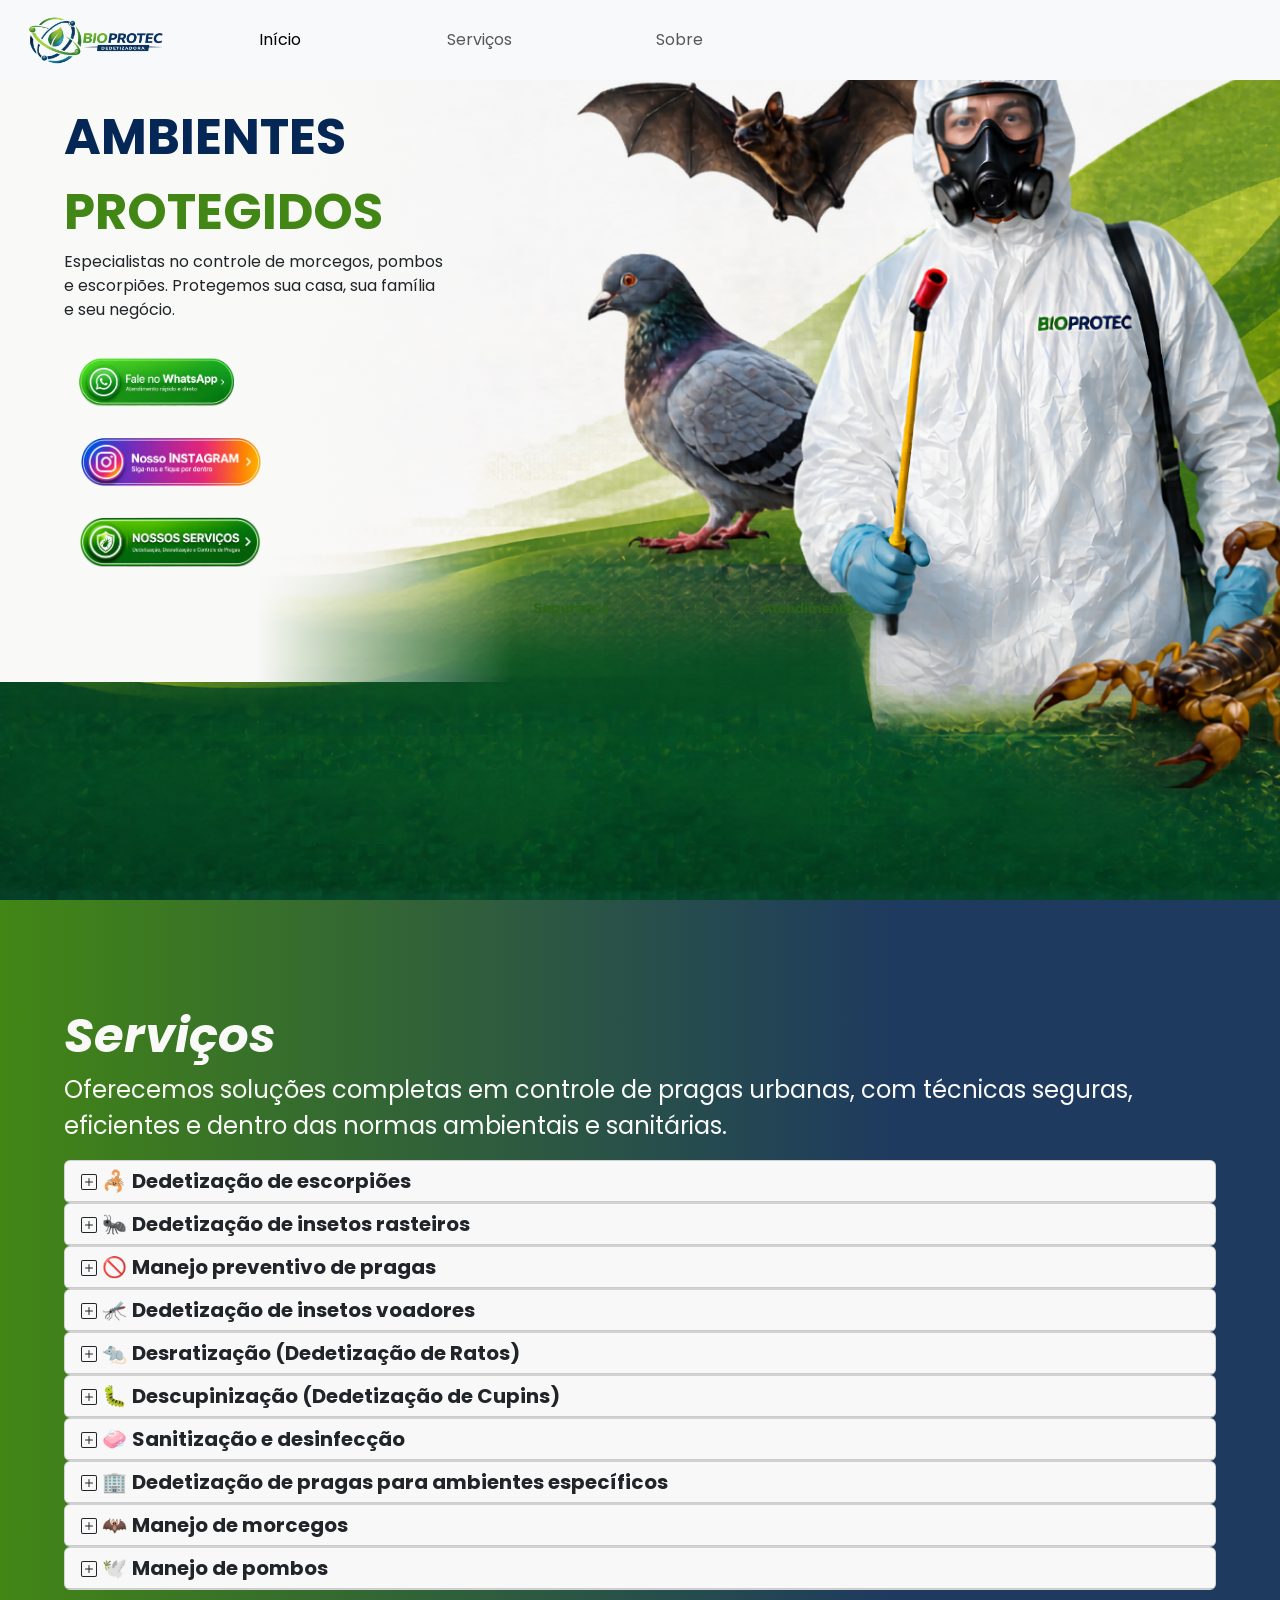
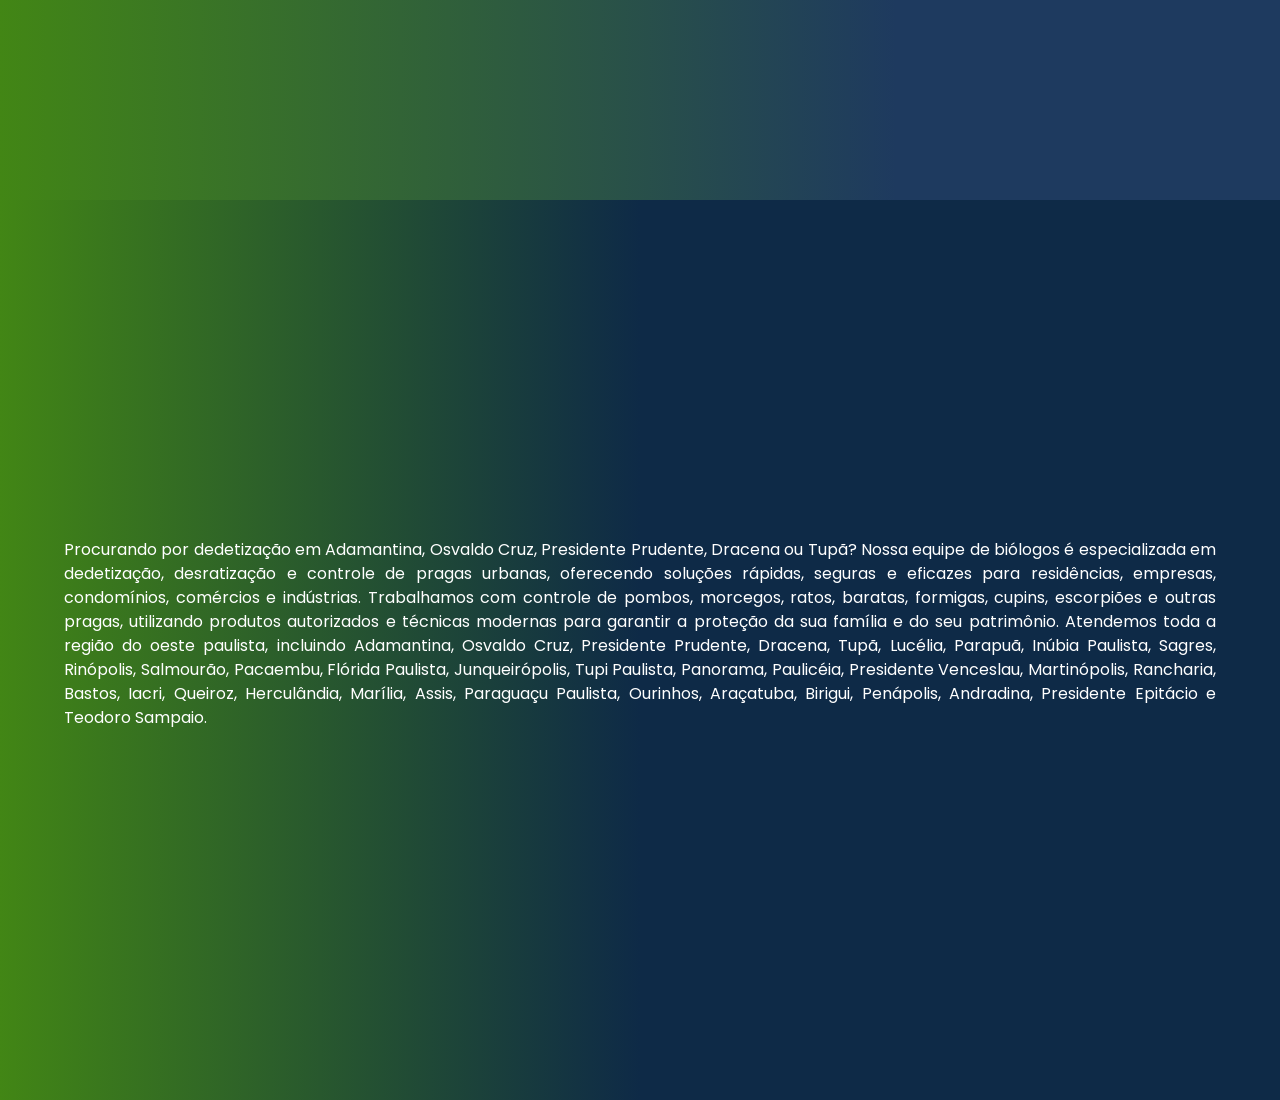
==== commit 2a272b19: "ajustando botoes de links" ====
--- a/index.html
+++ b/index.html
@@ -71,10 +71,16 @@
       <div class="buttons">
         <a target="_blank" href="https://wa.me/5518997624189?text=Ol%C3%A1!%20Vim%20atrav%C3%A9s%20do%20site%20da%20Bioprotec%20Dedetizadora">
             <img src="img/whatsapp2.png" style="height: 50px;"></a>
-        <a target="_blank" href="https://www.instagram.com/bioprotecdedetizadora?igsh=MXU1cW51bTk0NG4wMQ==" 
+        <!-- <a target="_blank" href="https://www.instagram.com/bioprotecdedetizadora?igsh=MXU1cW51bTk0NG4wMQ==" 
            class="btn btn-primario" 
            style="background: linear-gradient(90deg, #515BD4 3%, #8134AF 20%, #DD2A7B 80%, #F58529 90%, #FEDA77 95%);">Nosso INSTAGRAM</a>
-        <a href="#servicos" class="btn btn-invertido">Nossos Serviços</a>
+        <a href="#servicos" class="btn btn-invertido">Nossos Serviços</a> -->
+        <a target="_blank" href="https://www.instagram.com/bioprotecdedetizadora?igsh=MXU1cW51bTk0NG4wMQ==">
+          <img src="img/instagram.png" style="height: 50px;">  
+        </a>
+        <a href="#servicos">
+          <img src="img/nossos servicos.png" style="height: 50px;">
+        </a>
       </div>
     </div>
 
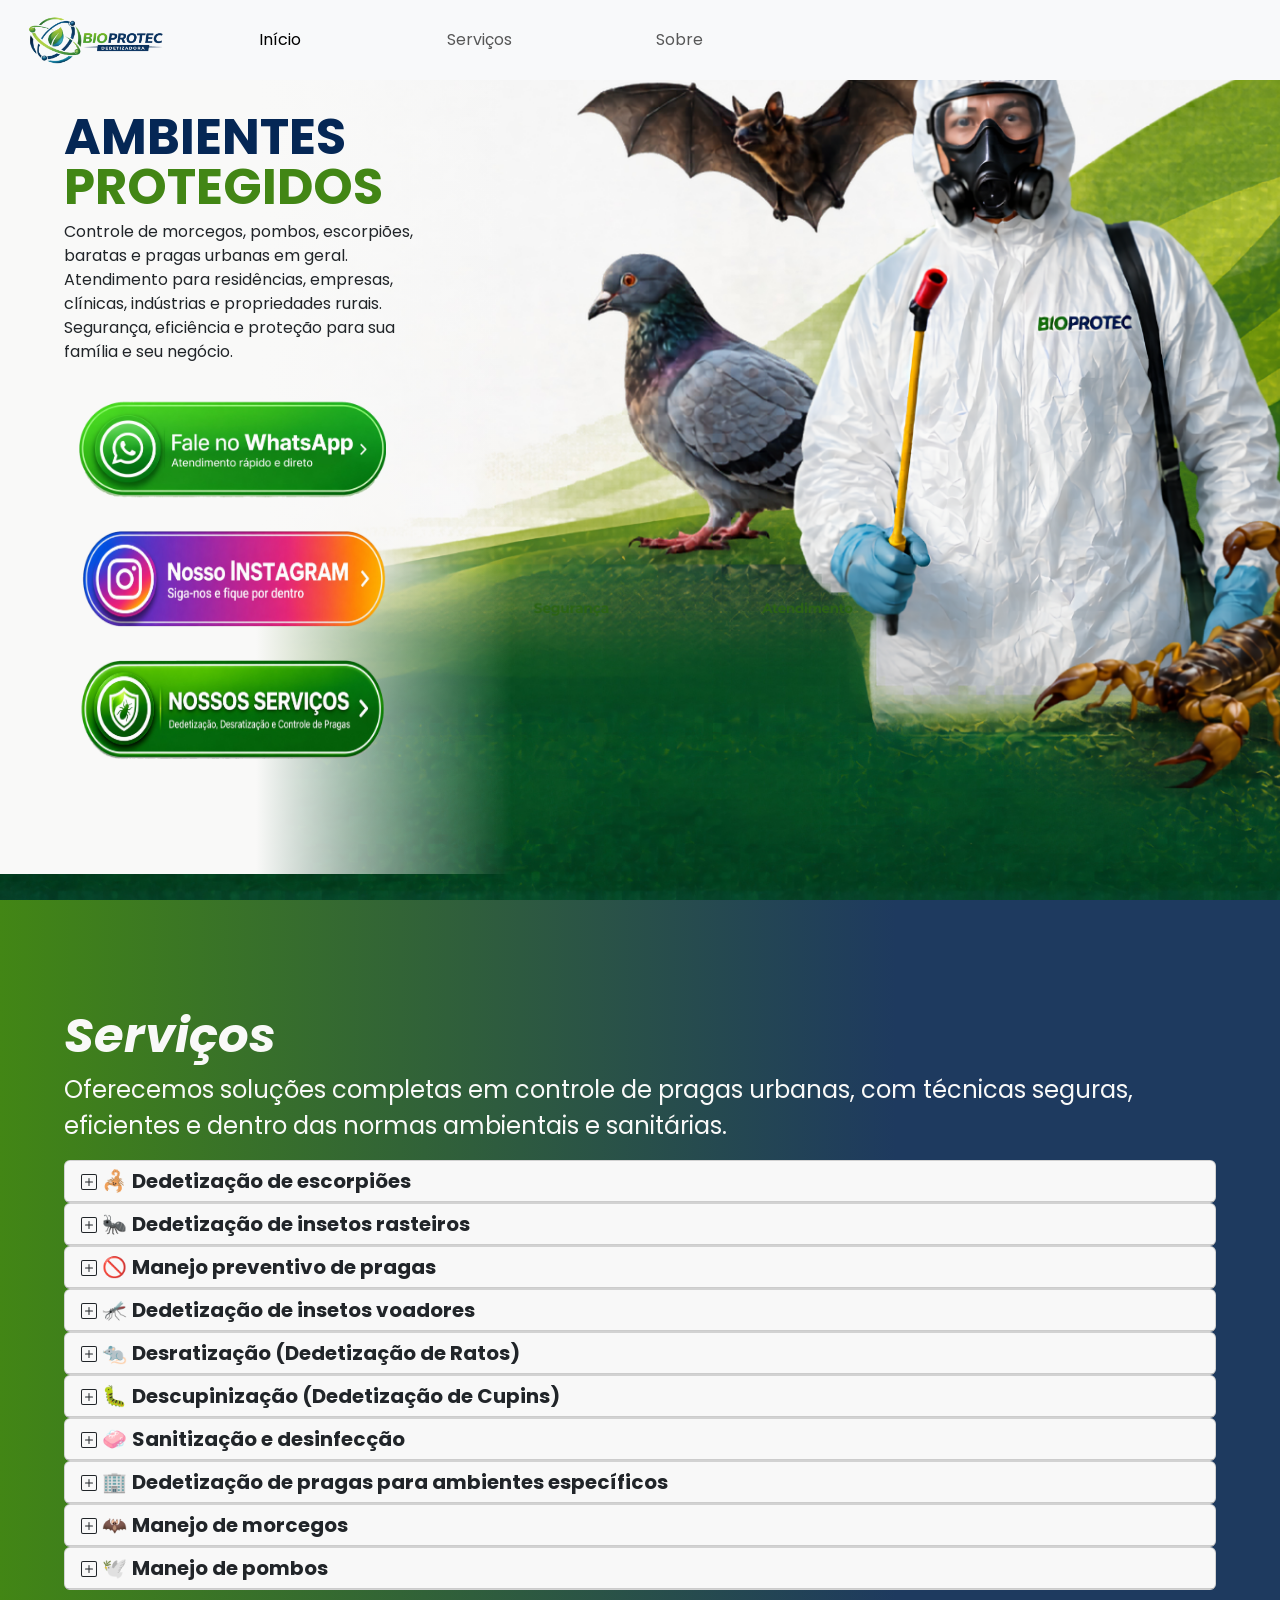
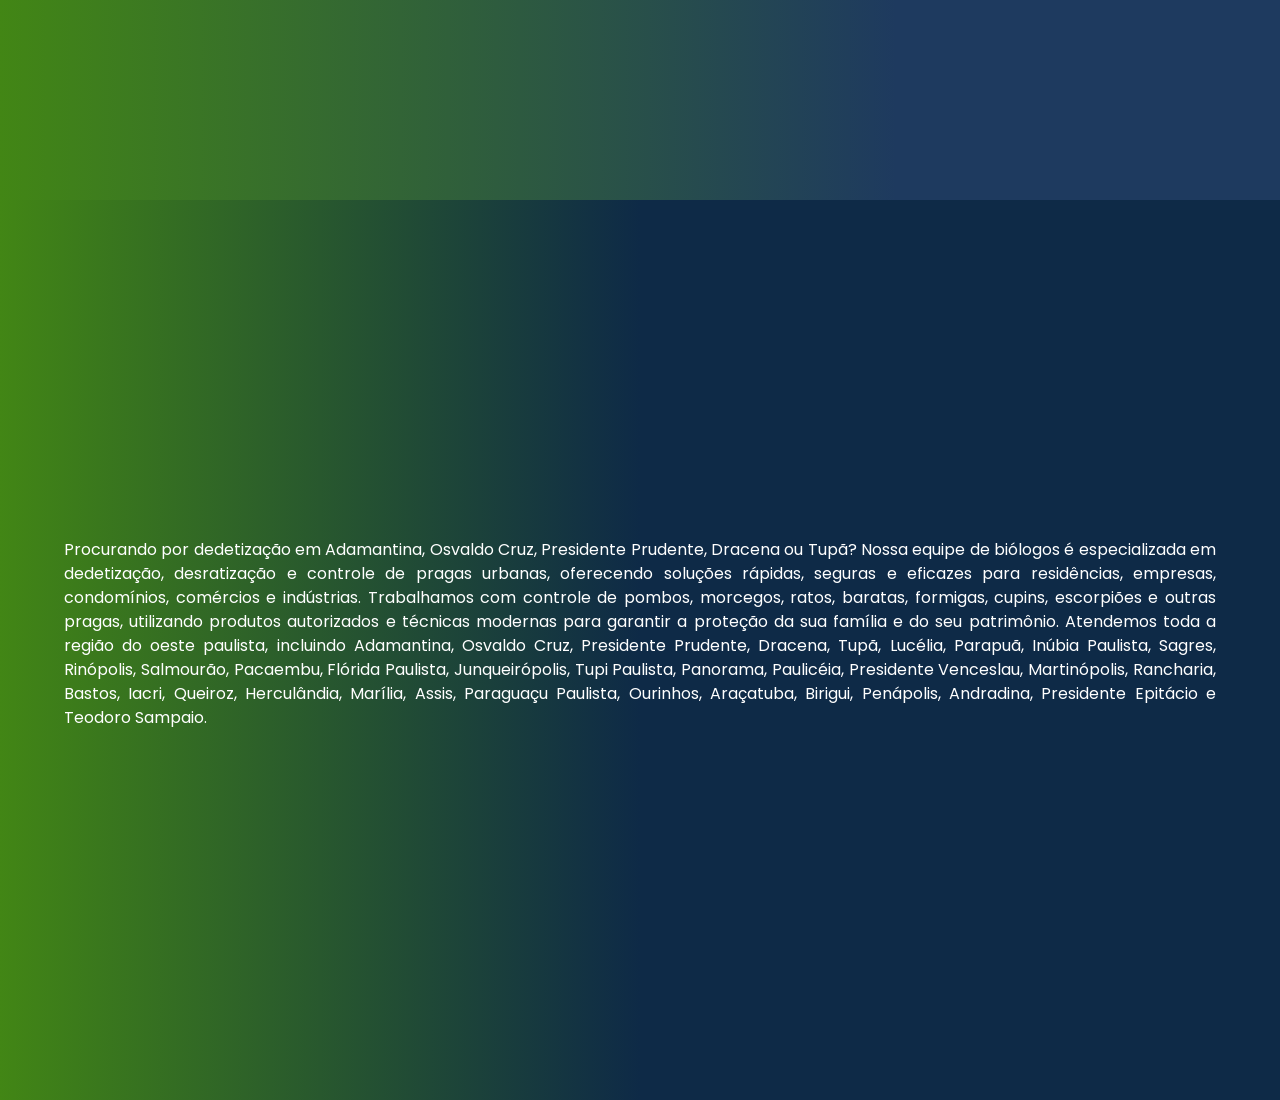
==== commit 45b500a4: "ajustando botoes de links" ====
--- a/index.html
+++ b/index.html
@@ -61,25 +61,26 @@
   <section class="banner first">
 
     <div class="banner-text">
-      <p class="titleAzul">AMBIENTES</p>
-      <p class="titleVerde">PROTEGIDOS</p>
+      <span class="titleAzul">AMBIENTES</span>
+      <span class="titleVerde">PROTEGIDOS</span>
       <p class="description">
-        Especialistas no controle de morcegos, pombos e escorpiões.
-        Protegemos sua casa, sua família e seu negócio.
+        Controle de morcegos, pombos, escorpiões, baratas e pragas urbanas em geral. 
+        Atendimento para residências, empresas, clínicas, indústrias e propriedades rurais. 
+        Segurança, eficiência e proteção para sua família e seu negócio.
       </p>
 
       <div class="buttons">
         <a target="_blank" href="https://wa.me/5518997624189?text=Ol%C3%A1!%20Vim%20atrav%C3%A9s%20do%20site%20da%20Bioprotec%20Dedetizadora">
-            <img src="img/whatsapp2.png" style="height: 50px;"></a>
+            <img src="img/whatsapp2.png" style="width: 80%;"></a>
         <!-- <a target="_blank" href="https://www.instagram.com/bioprotecdedetizadora?igsh=MXU1cW51bTk0NG4wMQ==" 
            class="btn btn-primario" 
            style="background: linear-gradient(90deg, #515BD4 3%, #8134AF 20%, #DD2A7B 80%, #F58529 90%, #FEDA77 95%);">Nosso INSTAGRAM</a>
         <a href="#servicos" class="btn btn-invertido">Nossos Serviços</a> -->
         <a target="_blank" href="https://www.instagram.com/bioprotecdedetizadora?igsh=MXU1cW51bTk0NG4wMQ==">
-          <img src="img/instagram.png" style="height: 50px;">  
+          <img src="img/instagram.png" style="width: 80%;">  
         </a>
         <a href="#servicos">
-          <img src="img/nossos servicos.png" style="height: 50px;">
+          <img src="img/nossos servicos.png" style="width: 80%;">
         </a>
       </div>
     </div>
--- a/index.css
+++ b/index.css
@@ -252,12 +252,15 @@
         font-size: 50px;
         font-weight: bold;
         color: #052755;
+        height: 50px;
     }
 
     .banner-text .titleVerde{
         font-size: 50px;
         font-weight: bold;
         color: #428615;
+        height: 50px;
+        margin-bottom: 20px;
     }
 
     .banner-text p{
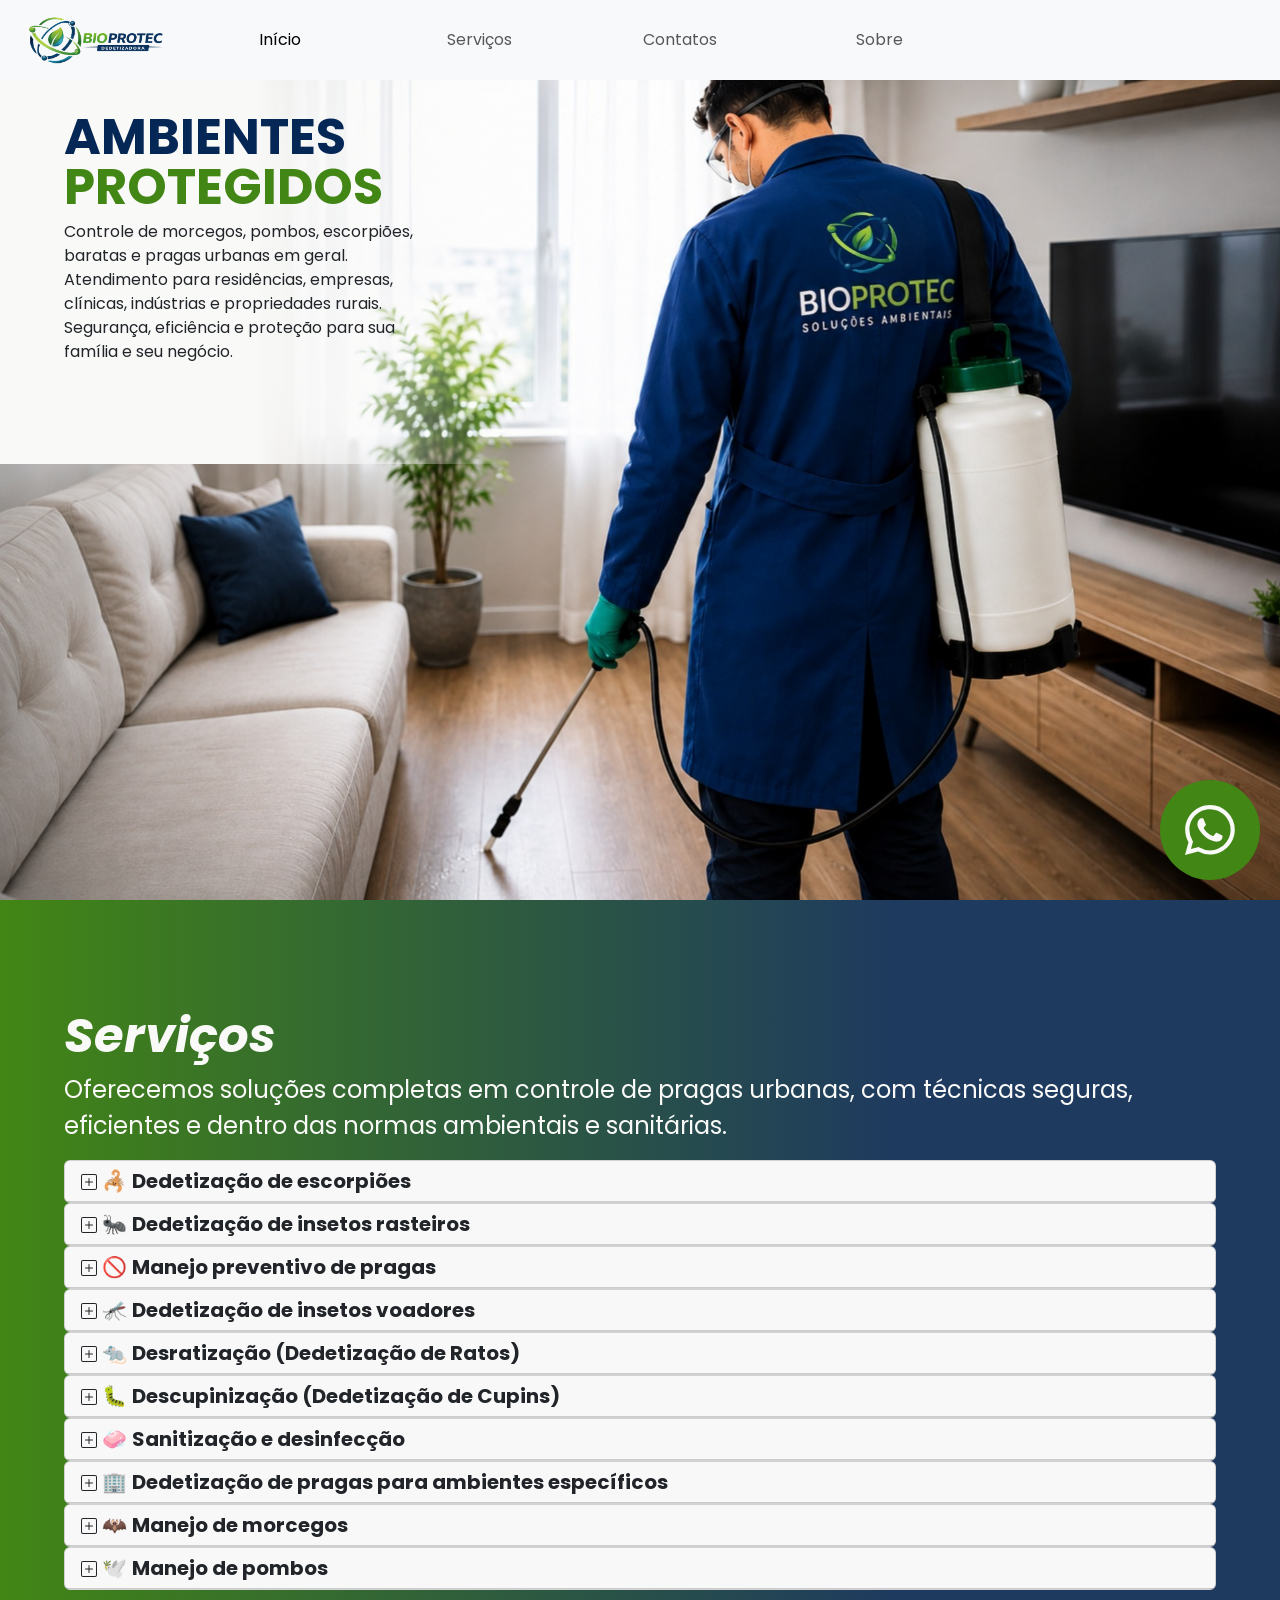
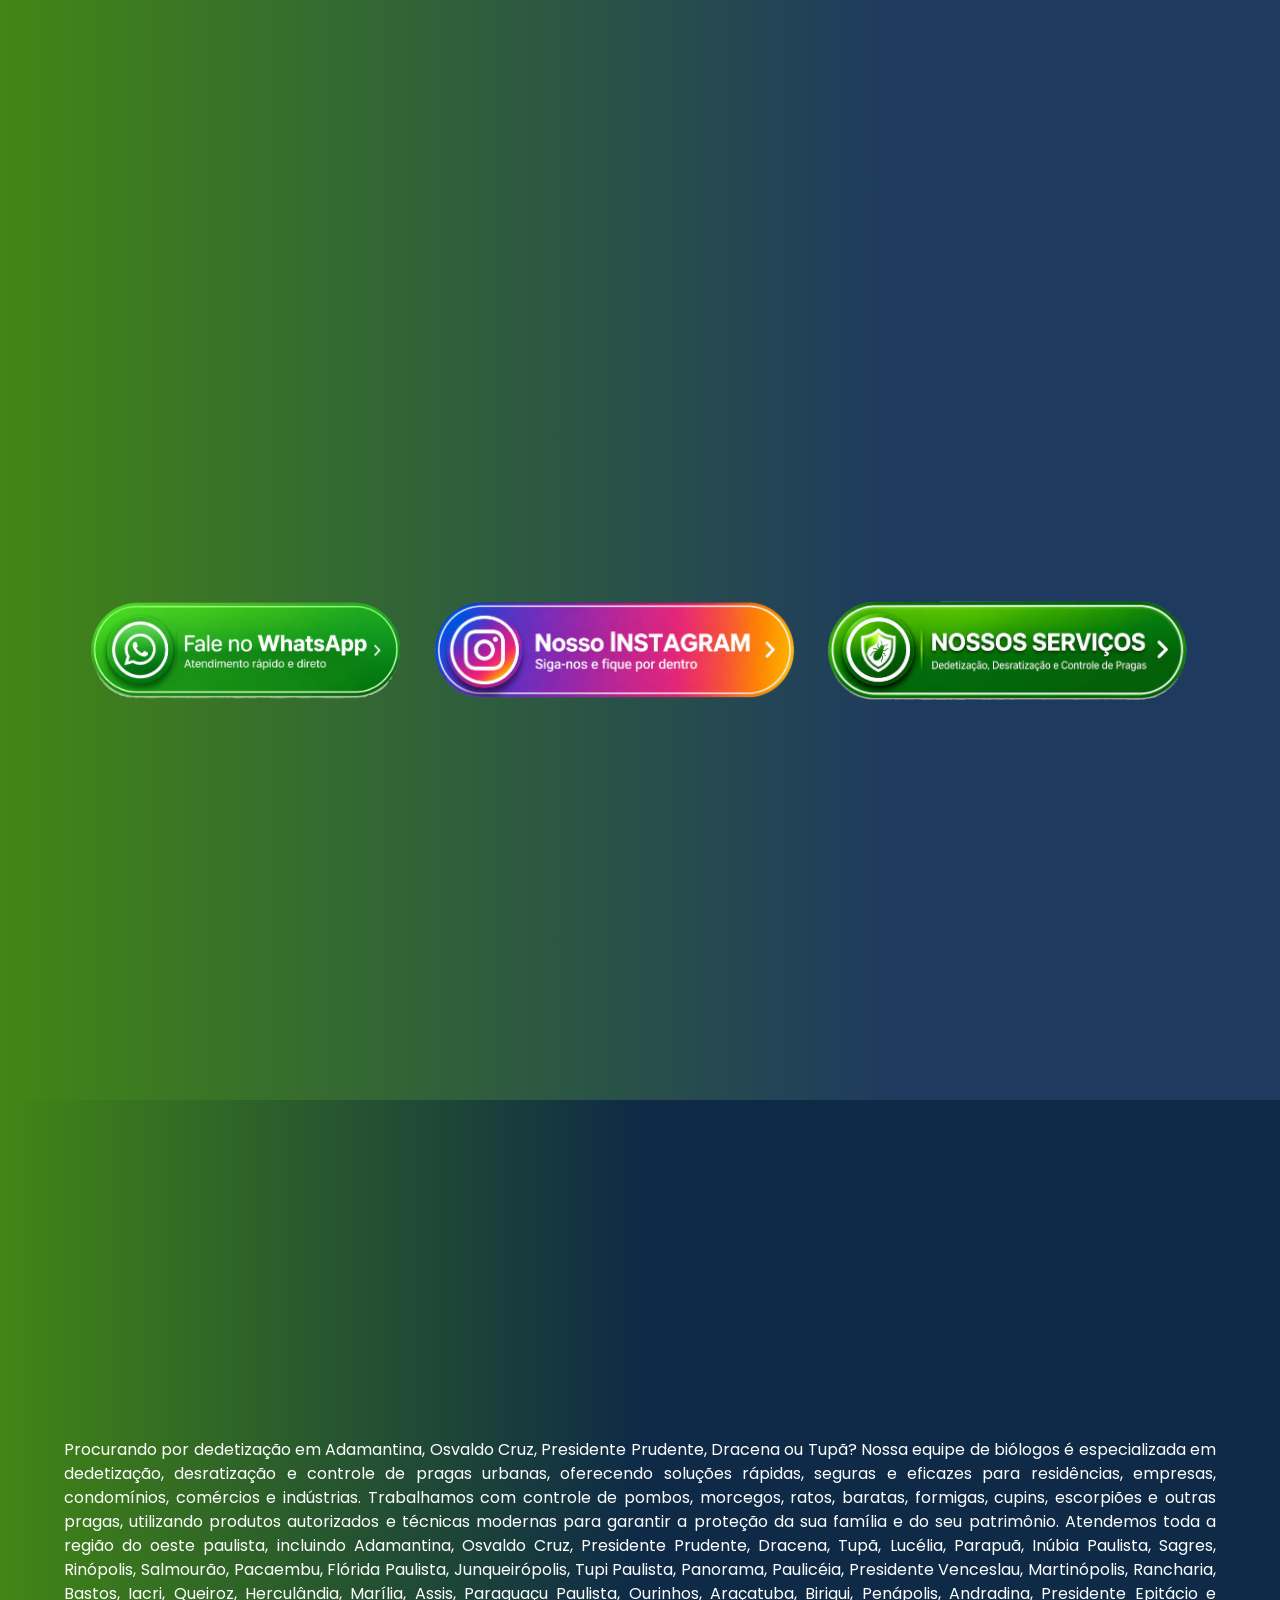
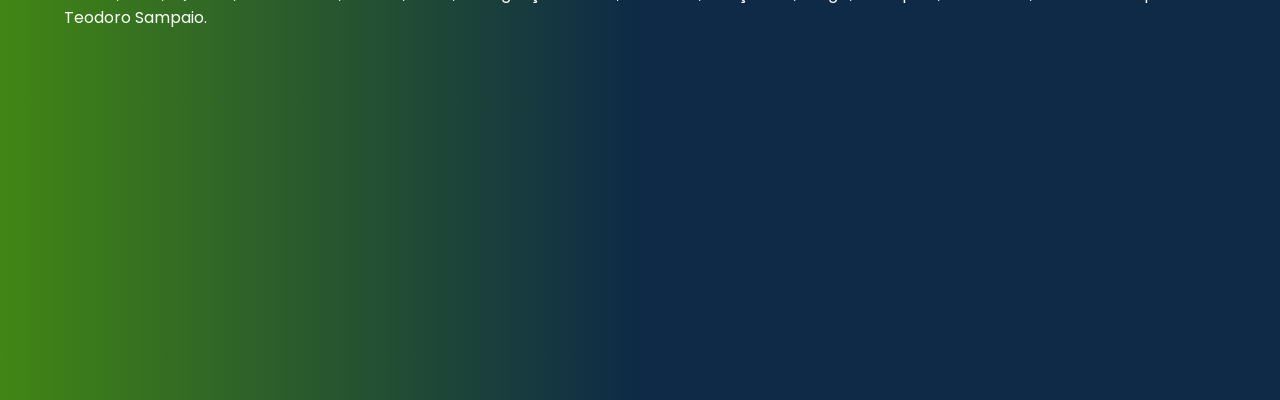
==== commit e0ea1e7d: "modificação de links" ====
--- a/index.html
+++ b/index.html
@@ -33,8 +33,16 @@
     gtag('js', new Date());
 
     gtag('config', 'AW-18064496749');
+    gtag('event', 'conversion', {'send_to': 'AW-18064496749/5ZAjCI_05sMcEO2w6aVD'});
   </script>
 
+  <a target="_blank" href="https://wa.me/5518997624189?text=Ol%C3%A1!%20Vim%20atrav%C3%A9s%20do%20site%20da%20Bioprotec%20Dedetizadora">
+    <button class="wppButtonNovo">
+    <svg xmlns="http://www.w3.org/2000/svg" width="50" height="50" fill="currentColor" class="bi bi-whatsapp" viewBox="0 0 16 16">
+      <path d="M13.601 2.326A7.85 7.85 0 0 0 7.994 0C3.627 0 .068 3.558.064 7.926c0 1.399.366 2.76 1.057 3.965L0 16l4.204-1.102a7.9 7.9 0 0 0 3.79.965h.004c4.368 0 7.926-3.558 7.93-7.93A7.9 7.9 0 0 0 13.6 2.326zM7.994 14.521a6.6 6.6 0 0 1-3.356-.92l-.24-.144-2.494.654.666-2.433-.156-.251a6.56 6.56 0 0 1-1.007-3.505c0-3.626 2.957-6.584 6.591-6.584a6.56 6.56 0 0 1 4.66 1.931 6.56 6.56 0 0 1 1.928 4.66c-.004 3.639-2.961 6.592-6.592 6.592m3.615-4.934c-.197-.099-1.17-.578-1.353-.646-.182-.065-.315-.099-.445.099-.133.197-.513.646-.627.775-.114.133-.232.148-.43.05-.197-.1-.836-.308-1.592-.985-.59-.525-.985-1.175-1.103-1.372-.114-.198-.011-.304.088-.403.087-.088.197-.232.296-.346.1-.114.133-.198.198-.33.065-.134.034-.248-.015-.347-.05-.099-.445-1.076-.612-1.47-.16-.389-.323-.335-.445-.34-.114-.007-.247-.007-.38-.007a.73.73 0 0 0-.529.247c-.182.198-.691.677-.691 1.654s.71 1.916.81 2.049c.098.133 1.394 2.132 3.383 2.992.47.205.84.326 1.129.418.475.152.904.129 1.246.08.38-.058 1.171-.48 1.338-.943.164-.464.164-.86.114-.943-.049-.084-.182-.133-.38-.232"/>
+    </svg>
+  </button>
+  </a>
 
   <nav class="navbar navbar-expand-lg navbar-light bg-light">
     <div class="container-fluid">
@@ -51,6 +59,9 @@
             <a class="nav-link" href="#servicos">Serviços</a>
           </li>
           <li class="nav-item">
+            <a class="nav-link" href="#contacts">Contatos</a>
+          </li>
+          <li class="nav-item">
             <a class="nav-link" href="#about">Sobre</a>
           </li>
         </ul>
@@ -69,20 +80,6 @@
         Segurança, eficiência e proteção para sua família e seu negócio.
       </p>
 
-      <div class="buttons">
-        <a target="_blank" href="https://wa.me/5518997624189?text=Ol%C3%A1!%20Vim%20atrav%C3%A9s%20do%20site%20da%20Bioprotec%20Dedetizadora">
-            <img src="img/whatsapp2.png" style="width: 80%;"></a>
-        <!-- <a target="_blank" href="https://www.instagram.com/bioprotecdedetizadora?igsh=MXU1cW51bTk0NG4wMQ==" 
-           class="btn btn-primario" 
-           style="background: linear-gradient(90deg, #515BD4 3%, #8134AF 20%, #DD2A7B 80%, #F58529 90%, #FEDA77 95%);">Nosso INSTAGRAM</a>
-        <a href="#servicos" class="btn btn-invertido">Nossos Serviços</a> -->
-        <a target="_blank" href="https://www.instagram.com/bioprotecdedetizadora?igsh=MXU1cW51bTk0NG4wMQ==">
-          <img src="img/instagram.png" style="width: 80%;">  
-        </a>
-        <a href="#servicos">
-          <img src="img/nossos servicos.png" style="width: 80%;">
-        </a>
-      </div>
     </div>
 
   </section>
@@ -279,6 +276,18 @@
   
   </section>
 
+  <section class="contatos" id="contacts">
+          <div class="buttons">
+        <a target="_blank" href="https://wa.me/5518997624189?text=Ol%C3%A1!%20Vim%20atrav%C3%A9s%20do%20site%20da%20Bioprotec%20Dedetizadora">
+            <img src="img/whatsapp2.png"></a>
+        <a target="_blank" href="https://www.instagram.com/bioprotecdedetizadora?igsh=MXU1cW51bTk0NG4wMQ==">
+          <img src="img/instagram.png">  
+        </a>
+        <a href="#servicos">
+          <img src="img/nossos servicos.png">
+        </a>
+      </div>
+  </section>
   
   <section class="footer" id="about">
     <div class="footer-content">
--- a/index.css
+++ b/index.css
@@ -82,7 +82,9 @@
     }
 
     .contatos{
-  
+      display: flex;
+      justify-content: center;
+      align-items: center;
     }
 
     .logo {
@@ -190,7 +192,10 @@
     }
 
     .buttons {
-      margin-top: 20px;
+      display: flex;
+      justify-content: center;
+      align-items: center;
+      height: -webkit-fill-available;
     }
 
     .btn {
@@ -223,10 +228,24 @@
       color: #428615;
     }
 
+    .wppButtonNovo{
+      background-color: #428615;
+      border-radius: 50%;
+      color: #F9F9F8;
+      border: none;
+      width: 100px;
+      height: 100px;
+      position: fixed;
+      z-index: 100;
+      bottom: 20px;
+      right: 20px;
+      font-size: large;
+    }
+
     .banner{
       display: flex;
         width: 100vw;
-        background-image: url(/img/background2.png);
+        background-image: url(/img/background3.jpeg);
         background-position: top;
         background-repeat: no-repeat;
         background-size: cover;
